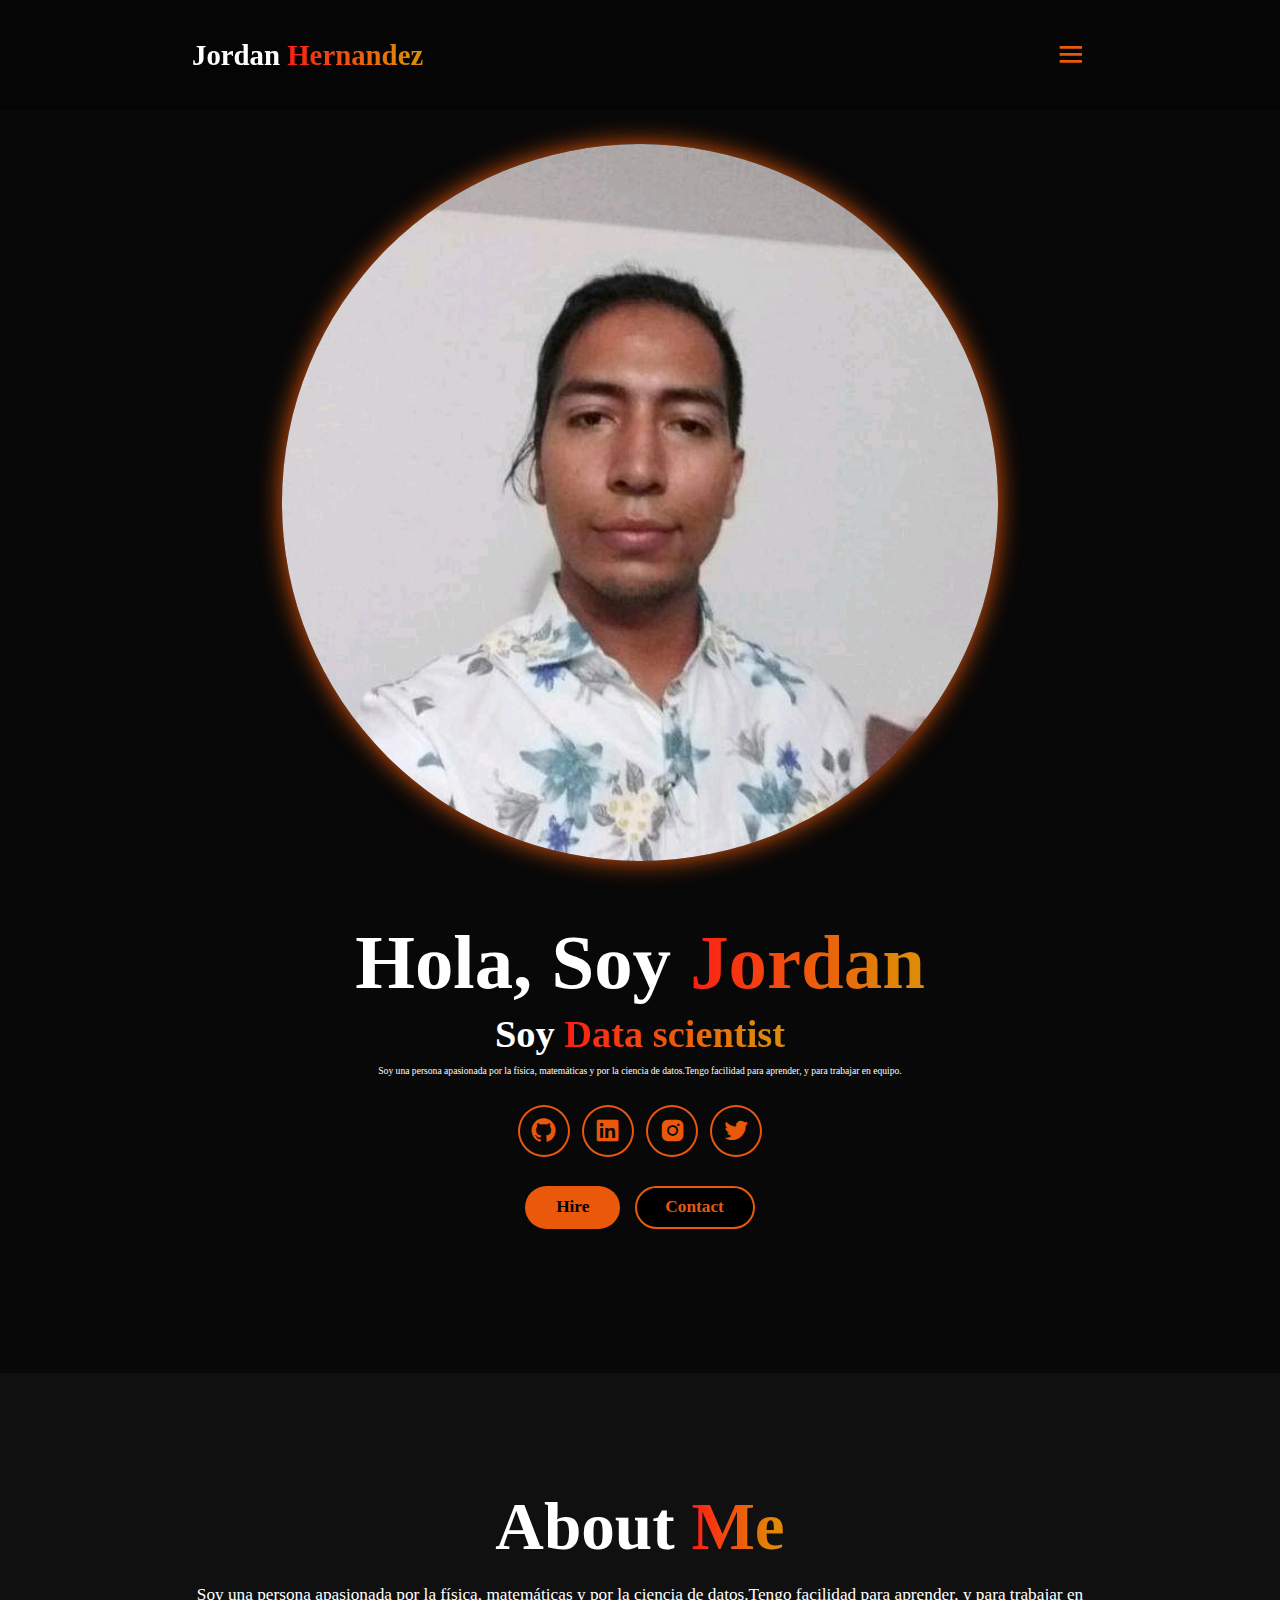
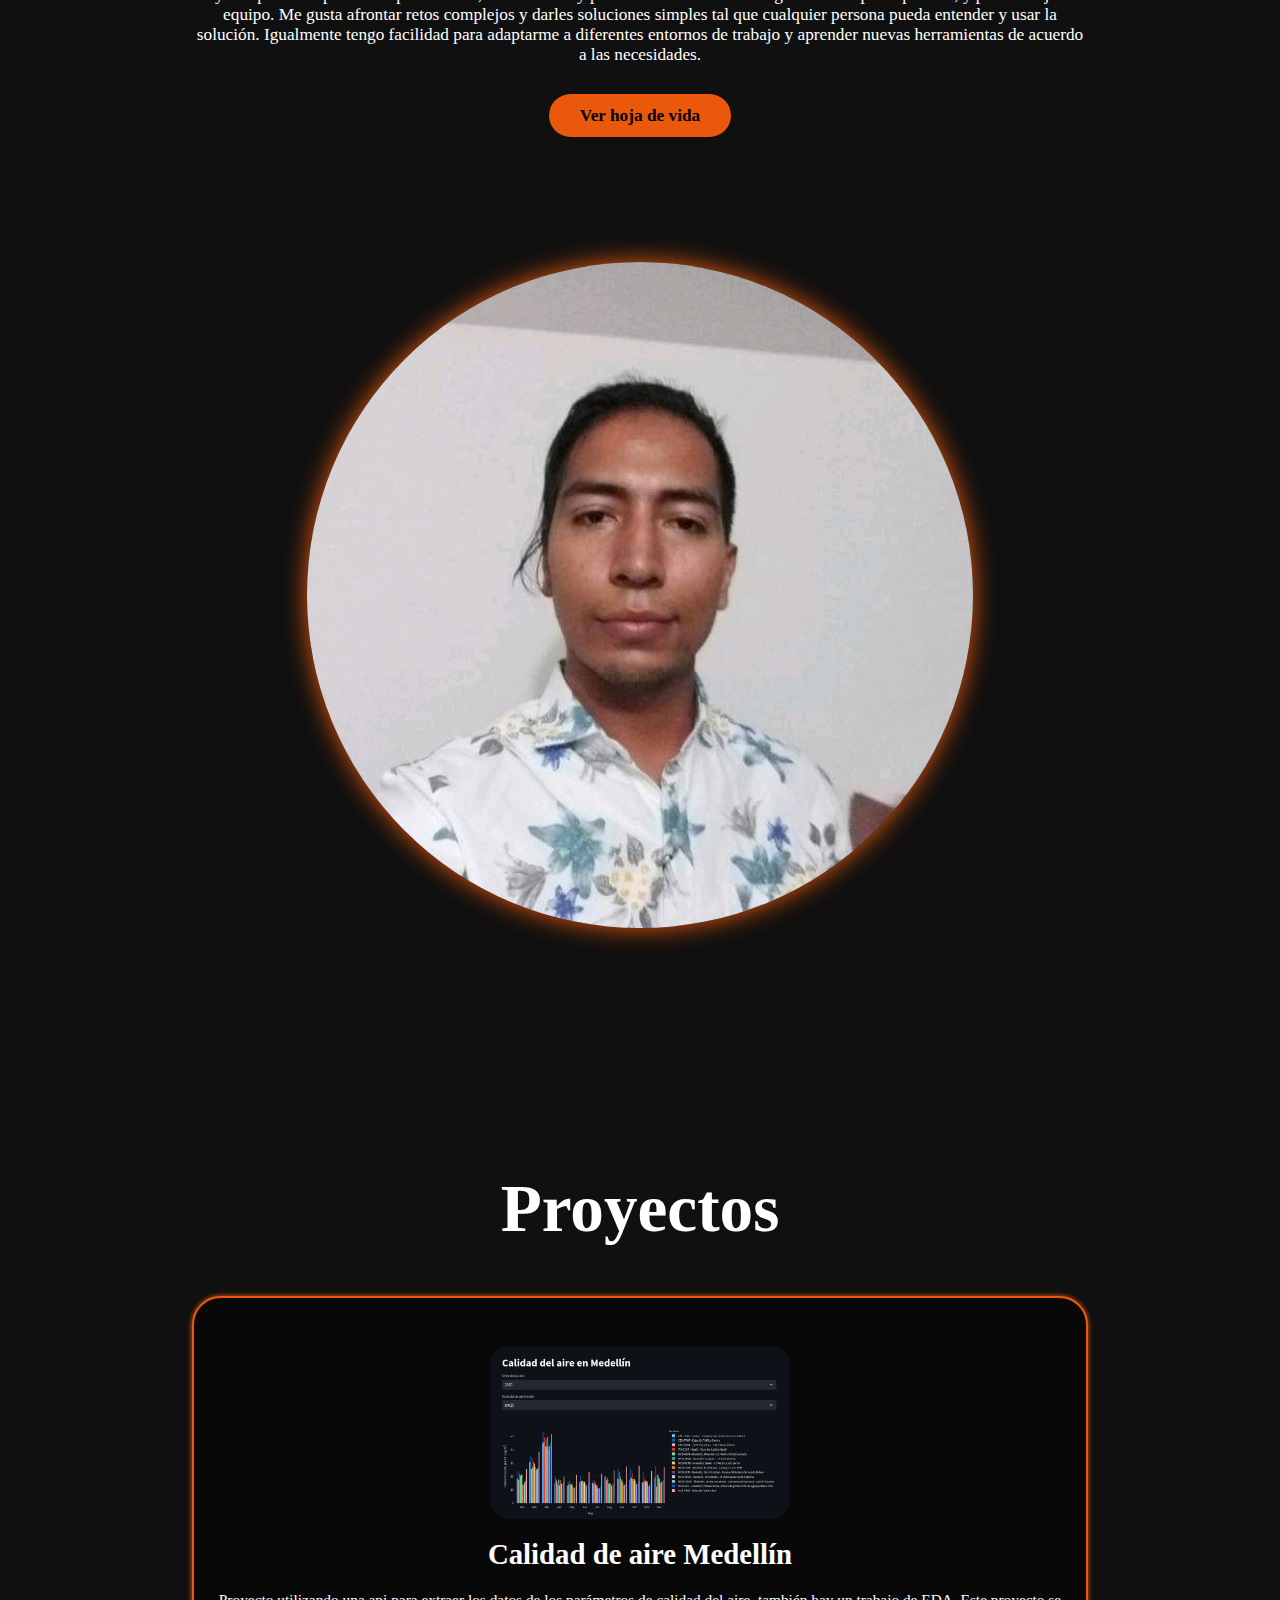
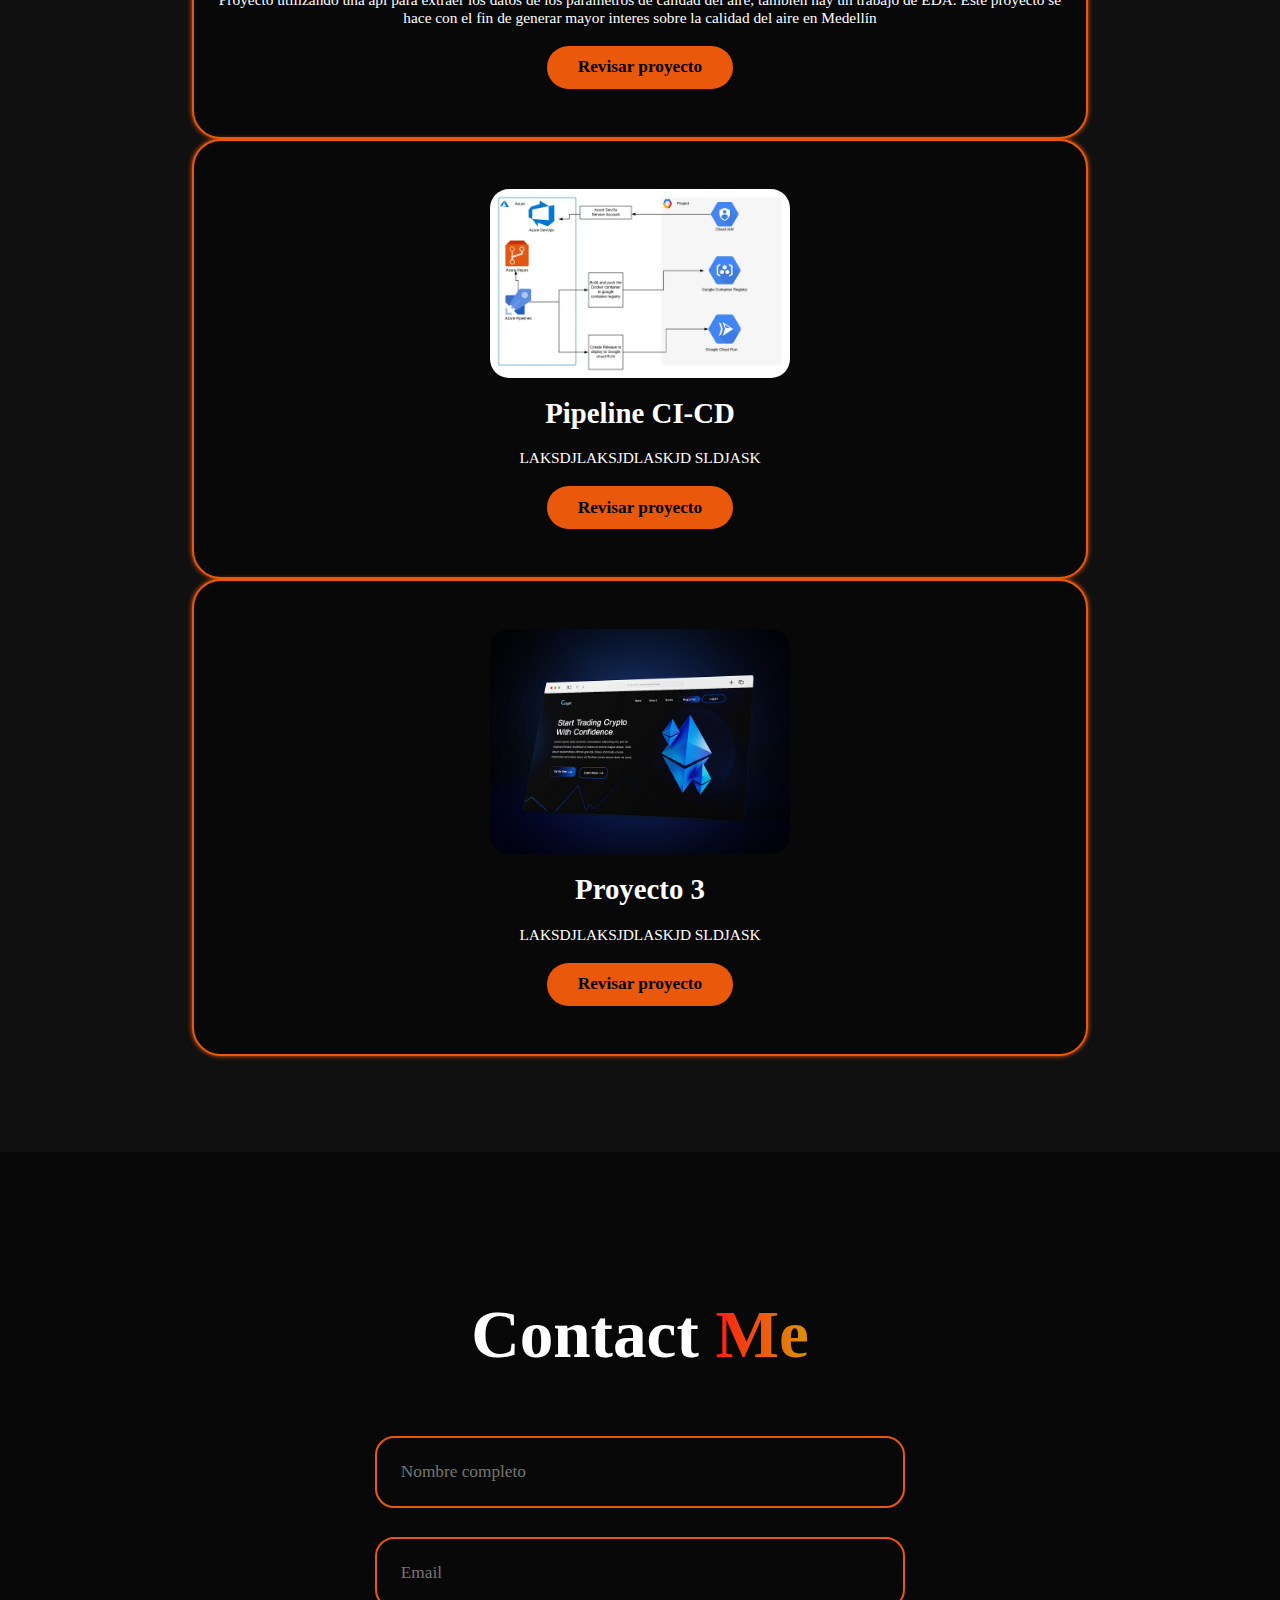
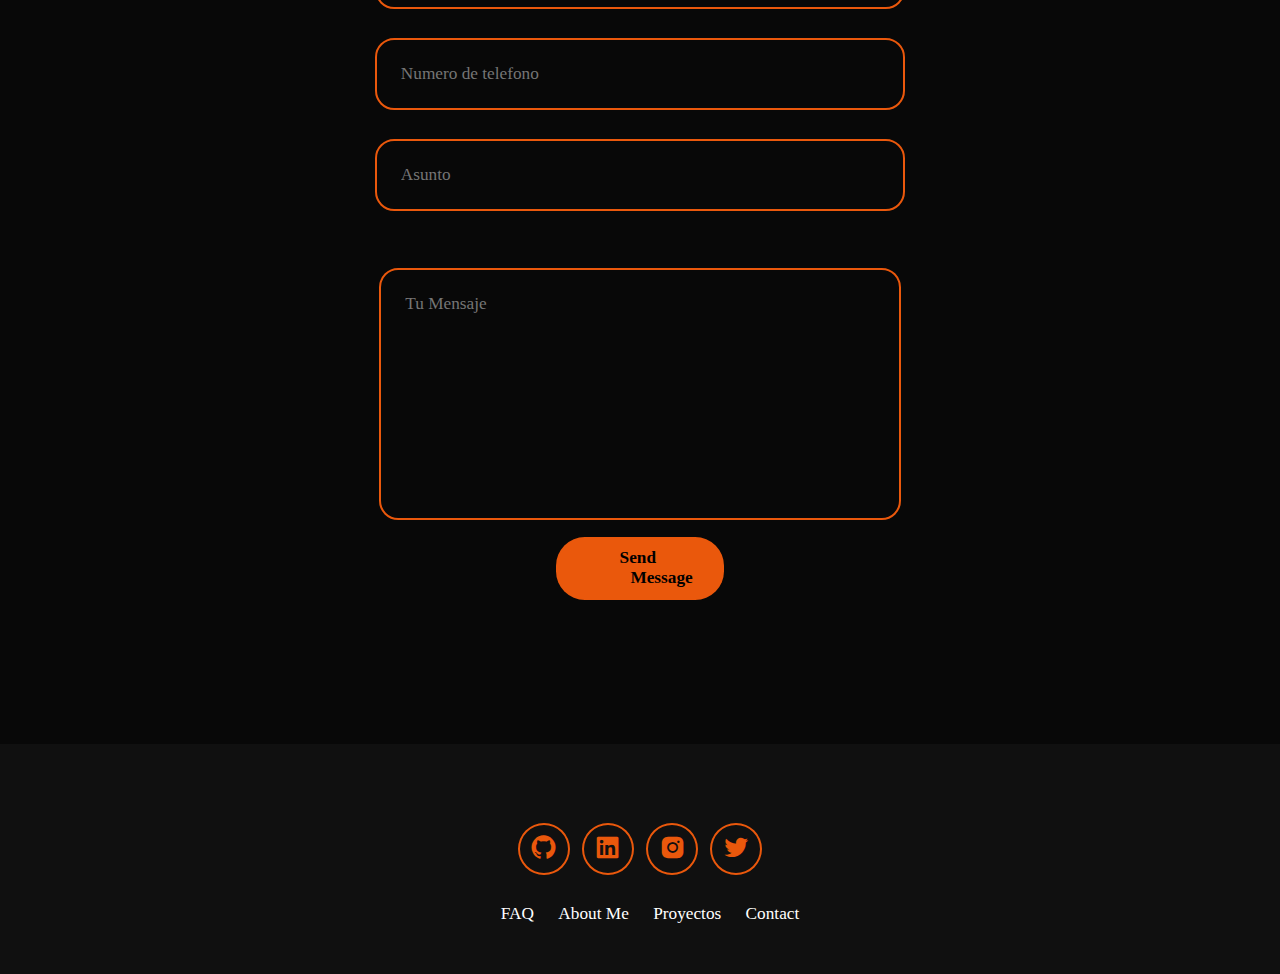
==== index.html @ a75dee87 "formulario" ====
<!DOCTYPE html>
<html lang="en">
  <head>
    <meta charset="UTF-8" />
    <meta name="viewport" content="width=device-width, initial-scale=1.0" />
    <title>Portfolio Website</title>
    <link rel="stylesheet" href="style.css" />
    <link
      href="https://unpkg.com/boxicons@2.1.4/css/boxicons.min.css"
      rel="stylesheet"
    />
  </head>
  <body>
    <header class="header">
      <a href="#home" class="logo">
        Jordan <span>Hernandez</span>
      </a>
      <i class="bx bx-menu" id="menu-icon"></i>
      <nav class="navbar">
        <a href="#home"> Home</a>
        <a href="#about">About</a>
        <a href="#projects">Projects</a>
        <a href="#contact">Contact</a>
      </nav>

      <button class="gradient-btn">Contact me</button>
    </header>

    <section class="home" id="home">
      <div class="home-content">
        <h1>Hola, Soy <span>Jordan</span></h1>
        <h3>
          Soy <span>Data scientist</span>
        </h3>
        <p>Soy una persona apasionada por la física, matemáticas y por la ciencia de datos.Tengo facilidad para aprender, y para trabajar en
          equipo.</p>
        <div class="social-icons">
          <a href="#">
            <i class="bx bxl-github"></i>
          </a>
          <a href="#">
            <i class="bx bxl-linkedin-square"></i>
          </a>
          <a href="https://www.instagram.com/jordanhernandez10/">
            <i class="bx bxl-instagram-alt"></i>
          </a>
          <a href="#">
            <i class="bx bxl-twitter"></i>
          </a>
          
        </div>
          <div class="btn-group">
            <a href="#" class="btn">Hire</a>
            <a href="#contact" 
            class="btn">Contact</a>
          </div>
      </div>
      <div class="home-img">
        <img src="yo.jpeg" alt="">
      </div>

    </section>
    <section class="about" id="about">
      <div class="about-img">
        <img src="yo.jpeg" alt="">
      </div>
      <div class="about-content">
        <h2>About <span>Me</span></h2>
        <p>Soy una persona apasionada por la física, matemáticas y por la ciencia de datos.Tengo facilidad para aprender, y para trabajar en
          equipo. Me gusta afrontar retos complejos y darles soluciones simples tal que cualquier persona pueda entender y usar la solución.
          Igualmente tengo facilidad para adaptarme a diferentes entornos de trabajo y aprender nuevas herramientas de acuerdo a las
          necesidades.</p>
        <a href="Jordan_hernandez_cv.pdf" class="btn" download="Jordan_hernandez_cv.pdf">Ver hoja de vida</a>
      </div> 
    </section>
    <section class="projects" id="projects">
      <h2 class="heading">Proyectos</h2>
      
      <div class="projects-box">
        
        <div class="project-card" >
          <img src="calidad.png" alt="">
          <h3>Calidad de aire Medellín</h3>
          <p>Proyecto utilizando una api para extraer
            los datos de los parámetros de calidad del aire, 
            también hay un trabajo de EDA. Este proyecto se hace
            con el fin de generar mayor interes sobre la calidad del aire en Medellín
          </p>
          <a href="https://calidaddelaire-medellin.streamlit.app/" class="btn">Revisar proyecto</a>
        </div>
        <div class="project-card">
          <img src="pipeline.png" alt="">
          <h3>Pipeline CI-CD</h3>
          <p>LAKSDJLAKSJDLASKJD
            SLDJASK
          </p>
          <div class="btn">Revisar proyecto</div>
        </div>
        <div class="project-card">
          <img src="project3.png" alt="">
          <h3>Proyecto 3</h3>
          <p>LAKSDJLAKSJDLASKJD
            SLDJASK
          </p>
          <div class="btn">Revisar proyecto</div>
        </div>
      </div>
    </section>
    <section class="contact" id="contact">

      <h2 class="heading">Contact <span>Me</span></h2>
      
      <form action="https://formsubmit.co/95de56cabb40d61e03385cba685ee2d0" method="POST">
        <div class="input-group">
          <div class="input-box">
            <input type="text" 
            placeholder="Nombre completo">
            <input type="email" 
            placeholder="Email">
          </div>
          <div class="input-box">
            <input type="number" 
            placeholder="Numero de telefono">
            <input type="text" 
            placeholder="Asunto">
          </div>

        </div>

        <div class="input-group2">
          <textarea name="" id="" 
          placeholder="Tu Mensaje" cols="30"
          rows=" 10"></textarea>
          <input type="submit" value="Send 
          Message" class="btn">
        </div>


      </form>
        
    </section>

    <footer class="footer">
      <div class="social-icons">
        <a href="#">
          <i class="bx bxl-github"></i>
        </a>
        <a href="#">
          <i class="bx bxl-linkedin-square"></i>
        </a>
        <a href="https://www.instagram.com/jordanhernandez10/">
          <i class="bx bxl-instagram-alt"></i>
        </a>
        <a href="#">
          <i class="bx bxl-twitter"></i>
        </a>
        
      </div>

      <ul class="list">
        <li>
          <a href="#">FAQ</a>
        </li>
        <li>
          <a href="#about">About Me</a>
        </li>
        <li>
          <a href="#projects">Proyectos</a>
        </li>
        <li>
          <a href="#contact">Contact</a>
        </li>
      </ul>
      

      
    </footer>



    <script src="script.js"></script>
  </body>
</html>
---- style.css ----
* {
  margin: 0;
  padding: 0;
  box-sizing: border-box;
  text-decoration: none;
  scroll-behavior: smooth;
  font-family: "Poppins";
}
:root {
  --bg-color: #080808;
  --second-bg-color: #101010;
  --text-color: white;
  --main-color: #ea580c;
}
html {
  font-size: 60%;
  overflow-x: hidden;
}
body{
  background: var(--bg-color);
  color: var(--text-color);

}
.header{
  position: fixed;
  width: 100%;
  top: 0;
  left: 0;
  padding: 4rem 15%;
  background: rgba(0, 0, 0, 0.3);
  backdrop-filter: blur(10px) ;
  display: flex;
  justify-content: space-between;
  align-items: center;
  z-index: 1000;

}
#menu-icon{
  font-size: 3.5rem;
  color: var(--main-color);
  display: none;
}


.logo{
  font-size: 3rem;
  color: var(--text-color);
  font-weight: 800;
  cursor: pointer;
  transition: 0.3s ease-in-out;

}

.logo:hover{
  transform: scale(1.1);
}
span{
  background: linear-gradient(
    270deg,
    #DF8908 10%,
    #ff1d15 100%

  );
  background-clip: text;
  color: transparent;
} 
.navbar a{
  font-size: 1.8rem;
  color: var(--text-color);
  margin-left: 4rem;
  font-weight: 500;
  transition: 0.3s ease-in-out;
  border-bottom: 3px solid transparent;
}
.navbar a:hover{
  color: var(--main-color);
  border-bottom: 3px solid var(--main-color);
}
.gradient-btn{
  font-size: 1.8rem;
  padding: 1rem 2rem;
  border-radius: 3rem;
  background: linear-gradient(
    270deg,
    #DF8908 10%,
    #ff1d15 100%

  );
  letter-spacing: 1px;
  cursor: pointer;
  transition: 0.3s ease-in-out;
  color: white;
  border: none;
  text-wrap: nowrap;
}
.gradient-btn:hover{
  transform: scale(1.05);

}
section{
  min-height: 100vh;
  padding: 10rem 15%;

}
.home{
  display: flex;
  align-items: center;
  justify-content: center;
  gap: 15rem;
}
.home-content{
  display: flex;
  flex-direction: column;
  align-items: flex-end;
  text-align: right;
}
.home-content h1{
  font-size: 8rem;
  font-weight: 700;
  margin-top: 1.5rem;
  line-height: 1;
}
.home-content h3{
  margin: 1rem 0;
  font-size: 4rem;
}
.homre-content p{
  font-size: 1.5rem;
  font-weight: 500;
  line-height: 1.8;
}
.home-img img{
  width: 32vw;
  border-radius: 50%;
  box-shadow: 0 0 25px var(--main-color);
  transition: 0.4s ease-in-out;

}
.home-img img:hoven{
  box-shadow: 0 0 25px var(--main-color),
              0 0 50px var(--main-color),
              0 0 100px var(--main-color);

}
.social-icons a{
  display:inline-flex;
  justify-content: center;
  align-items:  center;
  font-size: 3rem;
  padding: 1rem;
  background: transparent;
  border: 2px solid var(--main-color);
  border-radius: 50%;
  color: var(--main-color);
  margin: 3rem 0.5rem;
  transition: 0.3s ease-in-out;

}
.social-icons a:hover{
  color: var(--text-color);
  background-color: var(--main-color);
  transform: scale(1.2)translateY(-5px);
  box-shadow: 0 0 25px var(--main-color) ;
}
.btn-group{
  display: flex;
  gap: 1.5rem
}
.btn{
  display: inline-block;
  padding: 1rem 3rem;
  background-color: var(--main-color);
  box-shadow: 0 0 25 var(--main-color);
  border-radius: 3rem;
  font-size: 1.8rem;
  color: black;
  border: 2px solid transparent;
  font-weight: 600;
  transition: 0.3s ease-in-out;
}  
.btn:hover{
  transform: scale(1.05);
  box-shadow:0 0 25px var(--main-color),
             0 0 50px var(--main-color);
}
.btn-group a:nth-of-type(2){
  background-color: black;
  color: var(--main-color);
  border: 2px solid var(--main-color);
  box-shadow:  0 0 25px transparent;
}

.btn-group a:nth-of-type(2):hover{
  box-shadow:  0 0 25px var(--main-color);
  background-color: var(--main-color);
  color: black; 
}

.about{
  display: flex;
  justify-content:  center;
  align-items: center;
  gap: 10rem;
  background: var(--second-bg-color);
}
.about-img img{
  width: 32vw;
  border-radius: 50%;
  box-shadow: 0 0 25px var(--main-color);
  transition: 0.4s ease-in-out ;
}
.about-img img:hover{
  box-shadow: 0 0 25px var(--main-color),
              0 0 50px var(--main-color),
              0 0 100px var(--main-color);
  
}
.about-content h2{
  font-size: 7rem;
  text-align: left;
}
.about-content p{
  font-size: 1.8rem;
}
.about-content .btn{
  margin: 3rem 0;
}
::-webkit-scrollbar{
  width: 20px;
}
::-webkit-scrollbar-thumb{
  background-color: var(--main-color);
}
::-webkit-scrollbar-track{
  background-color: var(--bg-color) ;
}

.heading{
  text-align: center;
  font-size: 7rem;
  margin: 5rem 0;
}

.projects{
  background-color: var(--second-bg-color);
}
.projects.box{
  display: grid;
  grid-template-columns: repeat(auto-fit, minmax
  (350px,1fr));
  place-items: center;
  gap:3rem;
  row-gap: 5rem;
}
.project-card{
  display: flex;
  flex-direction: column;
  align-items: center;
  justify-content: center;
  text-align: center;
  background-color: var(--bg-color);
  border: 2px solid var(--main-color);
  border-radius: 3rem;
  gap:2rem;
  padding: 5rem 2rem;
  overflow: hidden;
  cursor: pointer;
  box-shadow: 0 0 5px var(--main-color);
  transition: 0,3s ease;
}
.project-card:hover{
  box-shadow: 0 0 25px var(--main-color),
              0 0 50px var(--main-color);
  transform:  scale(1.02);
}
.project-card img{
  max-width: 300px;
  border-radius: 2em;
  object-fit: cover;
}
.project-card h3{
  font-size: 3rem;
}
.project-card p{
  font-size: 1.6rem;
}
.contact{
  background-color: var(--bg-color);
}
.contact h2{
  margin-bottom: 3rem;
  color: var(--text-color);

}
.contact form{
  display: flex;
  align-items: center;
  justify-content: center;
  gap:3rem;
  margin: 5rem 0;
  text-align: center;
}
.contact form .input-box input,
.contact form textarea{
  width: 100%;
  padding: 2.5rem;
  font-size: 1.8rem;
  color: var(--text-color);
  background-color: var(--bg-color);
  border-radius: 2rem;
  border: 2px solid var(--main-color);
  margin: 1.5rem 0;
  resize: none;
}
.footer{
  background-color: var(--second-bg-color);
  padding: 50px 0 ;
}
.footer .social-icons{
  text-align: center;
  
}
.footer ul{
  text-align: center;
  font-size:1.8rem; 
}
.footer ul li{
  display: inline-block;
  margin-left: 20px;
}
.footer ul li a{
  color: white;
  border-bottom: 3px solid transparent;
  transition: 0.3s ease-in-out;

}
.footer ul li a:hover{
  border-bottom: 3px solid var(--main-color);
}
@media(max-width:1285px){
  #menu-icon{
    display: block;
  }
  .navbar{
    position: absolute;
    top:100%;
    right: 0;
    width: 50%;
    padding: 1rem 3rem;
    background: rgba(0, 0, 0, 0.8);
    border-left: 2px solid var(--main-color);
    border-bottom: 2px solid var(--main-color);
    display: none;
  }
  .navbar a{
    display: block;
    font-size: 2rem;
    margin: 3rem 0;
    color: var(--text-color);
 }
 .navbar.active{
  display: block;
 }
 .gradient-btn{
  display: none;
 }
 .home{
  flex-direction: column-reverse;
  margin: 5rem 0 ;
  gap: 5rem;
 }
 .home-content{
  align-items: center;
  text-align: center;
 }
 .home-img img{
  width: 56vw;
  
 }
 .about{
  flex-direction: column-reverse;
  text-align: center;
 }
 .about h2{
  text-align: center;
  margin: 2rem 0;
}
 .about img{
  width: 52vw;
 }
 .contact form{
  flex-direction: column;
 }
}
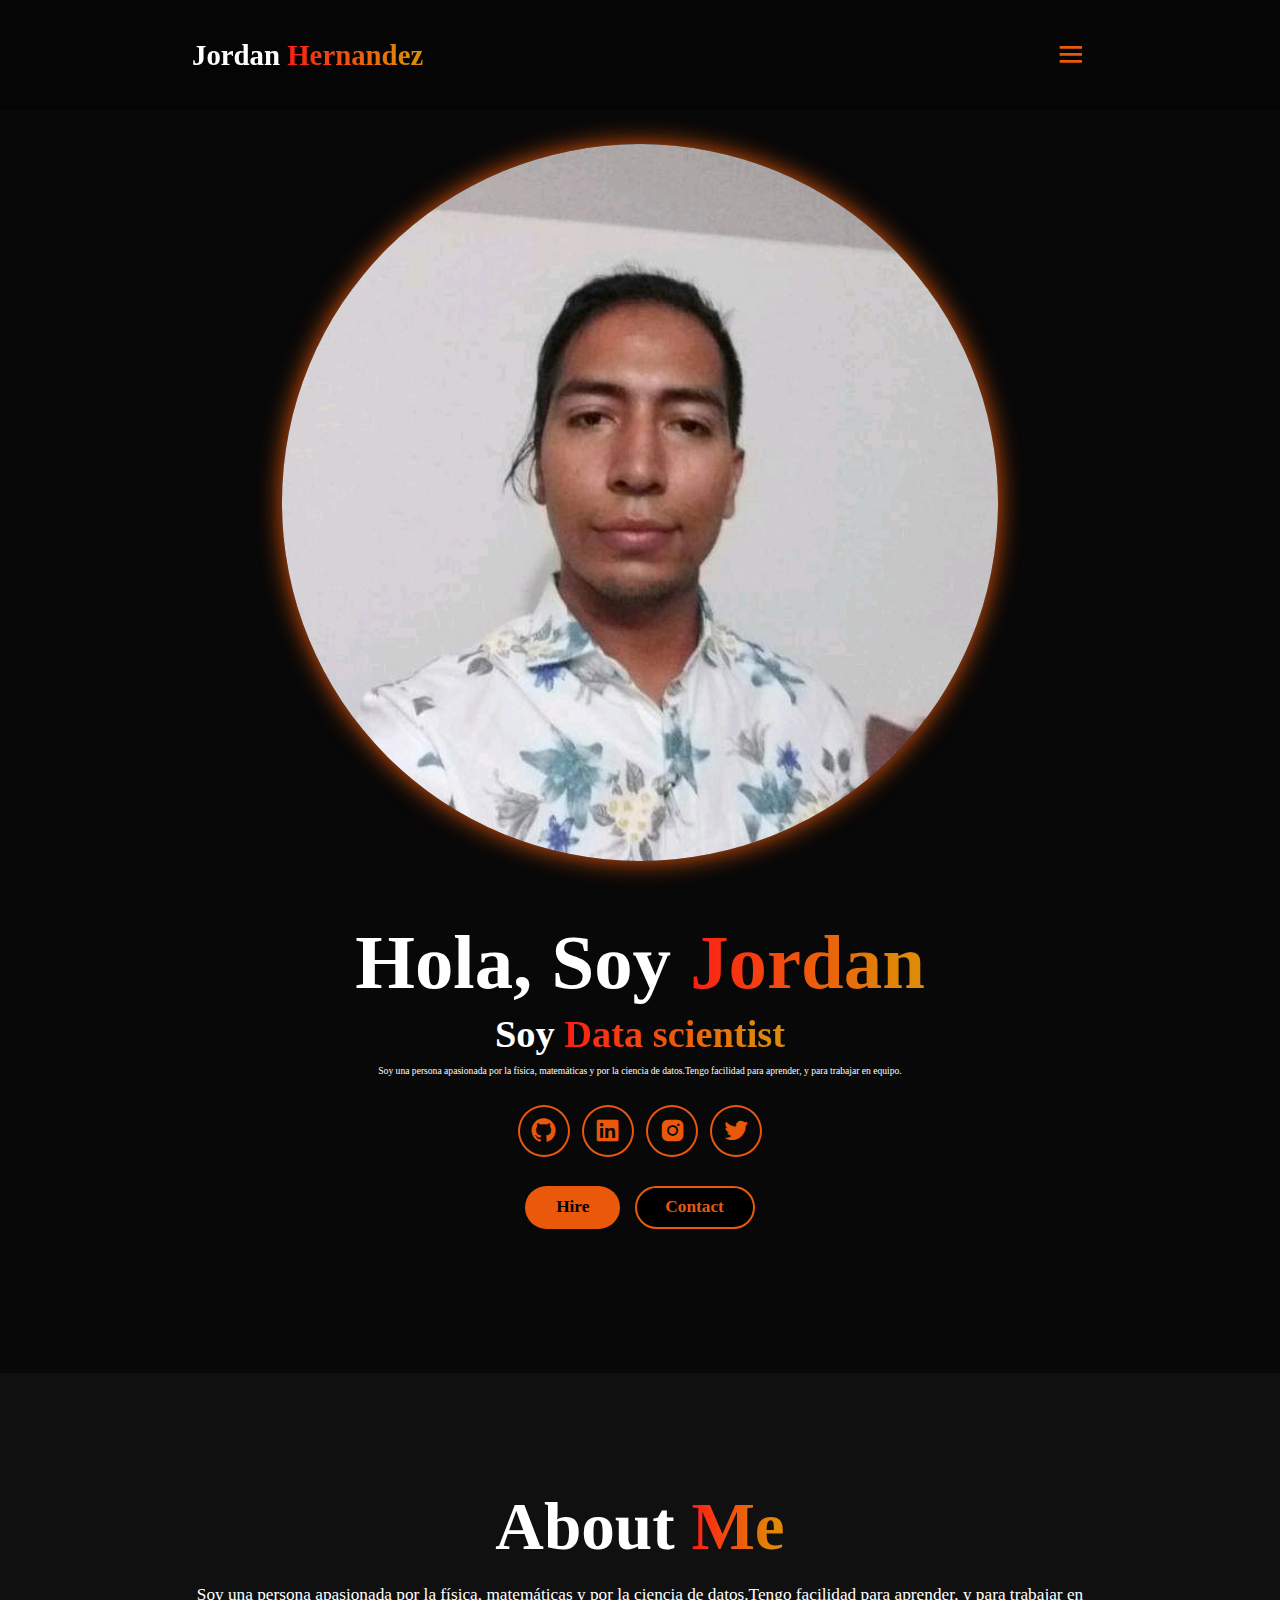
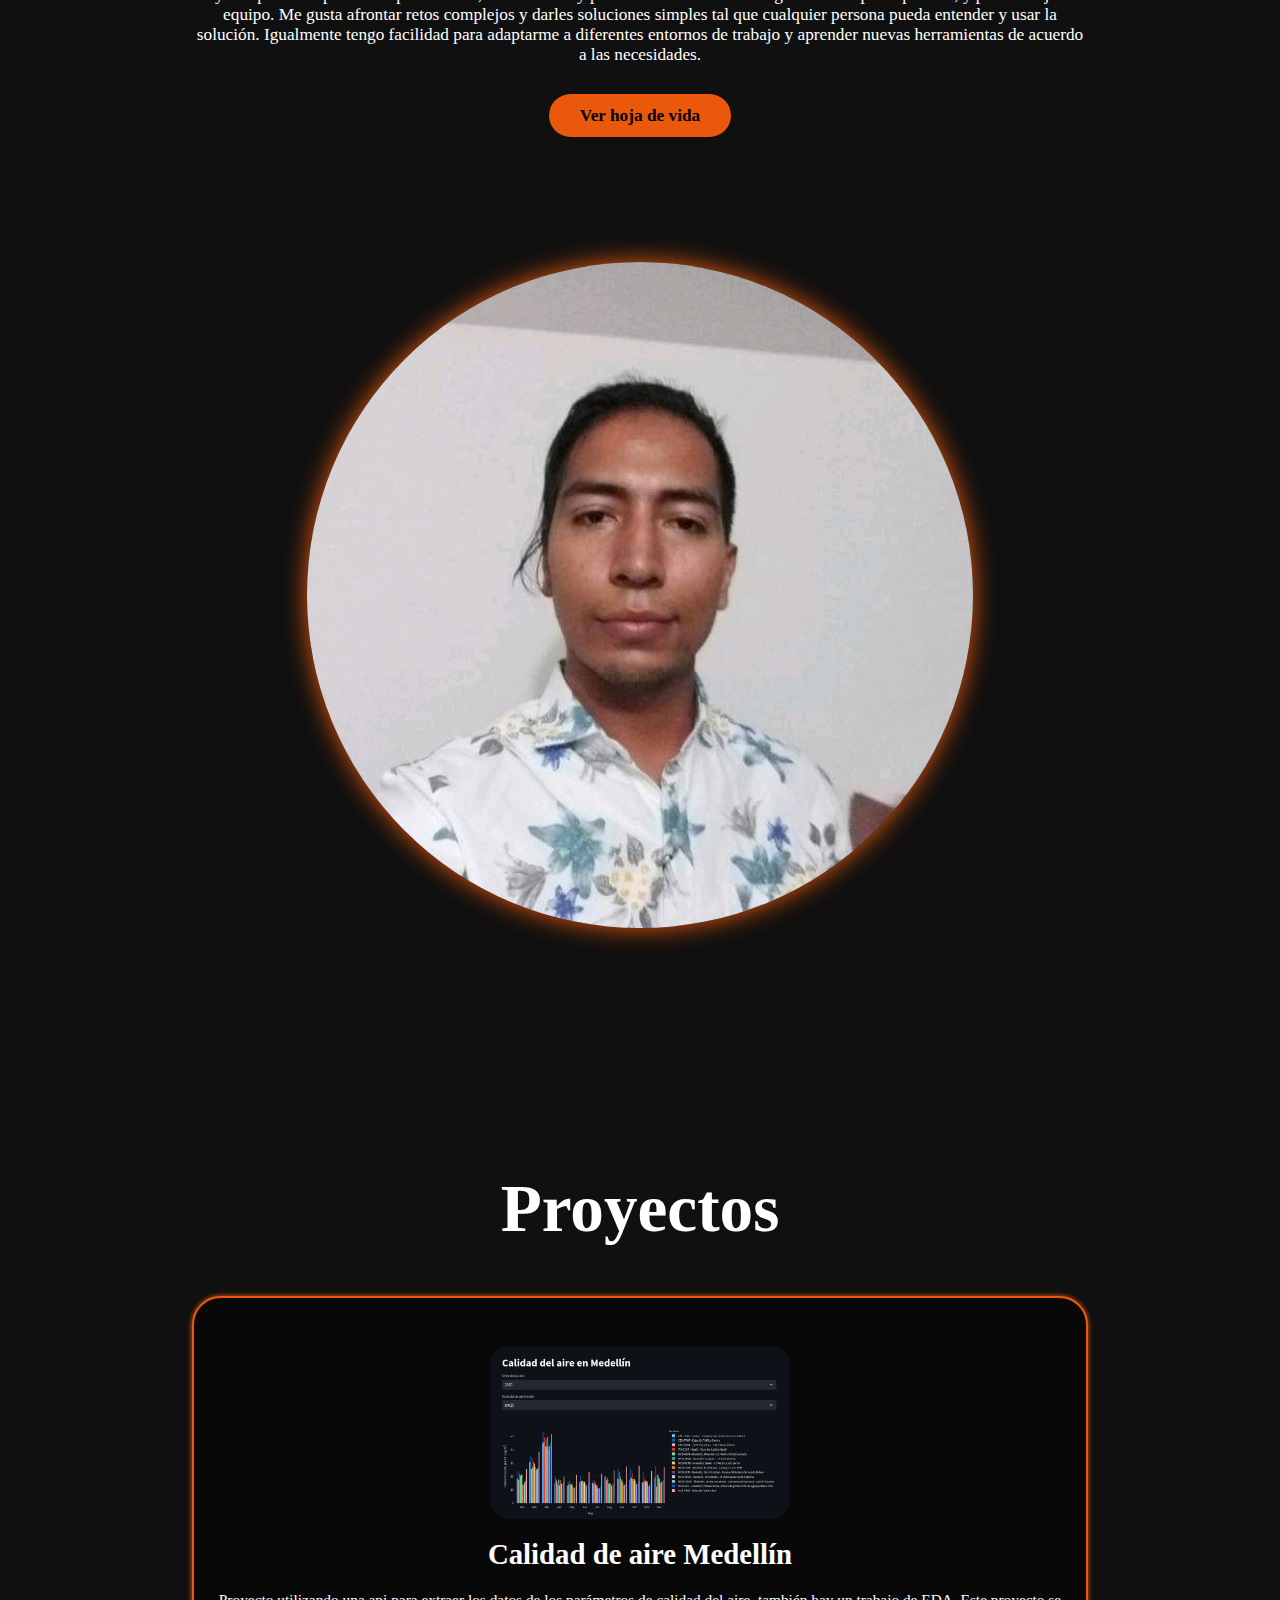
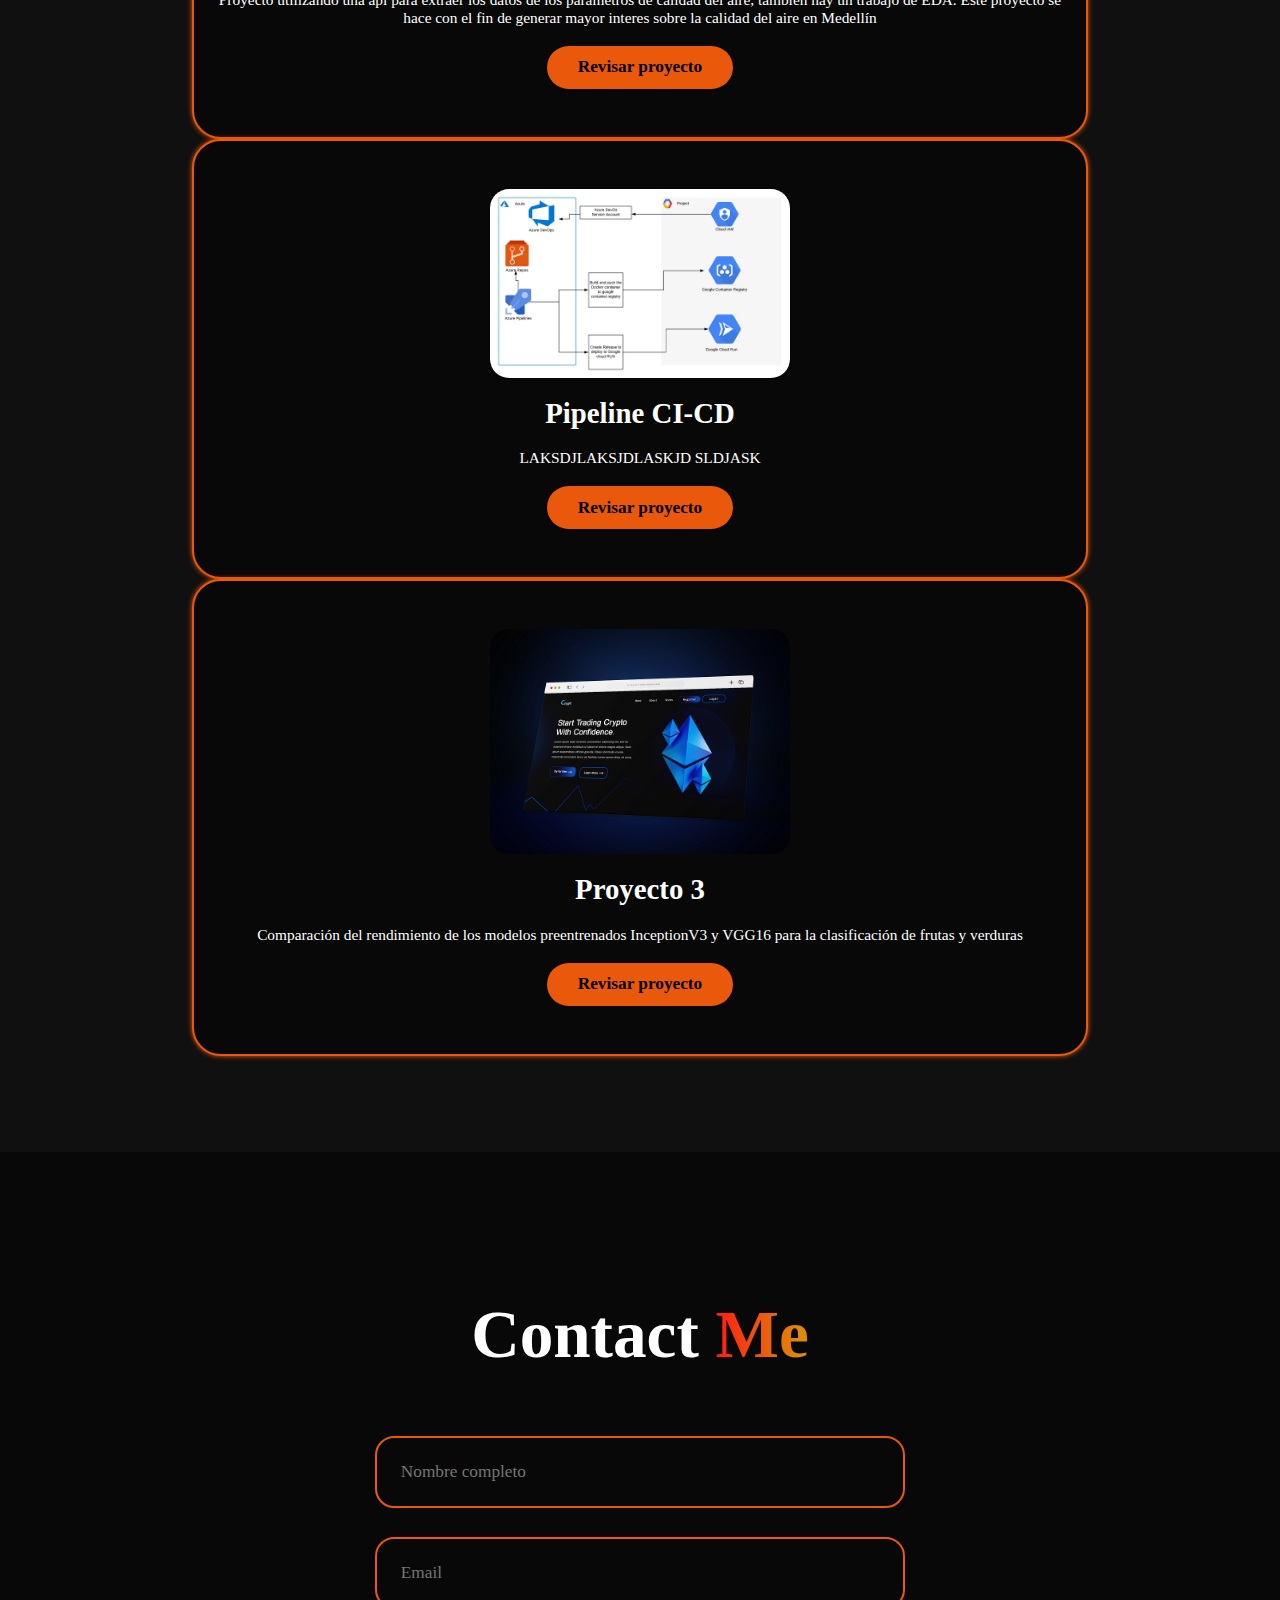
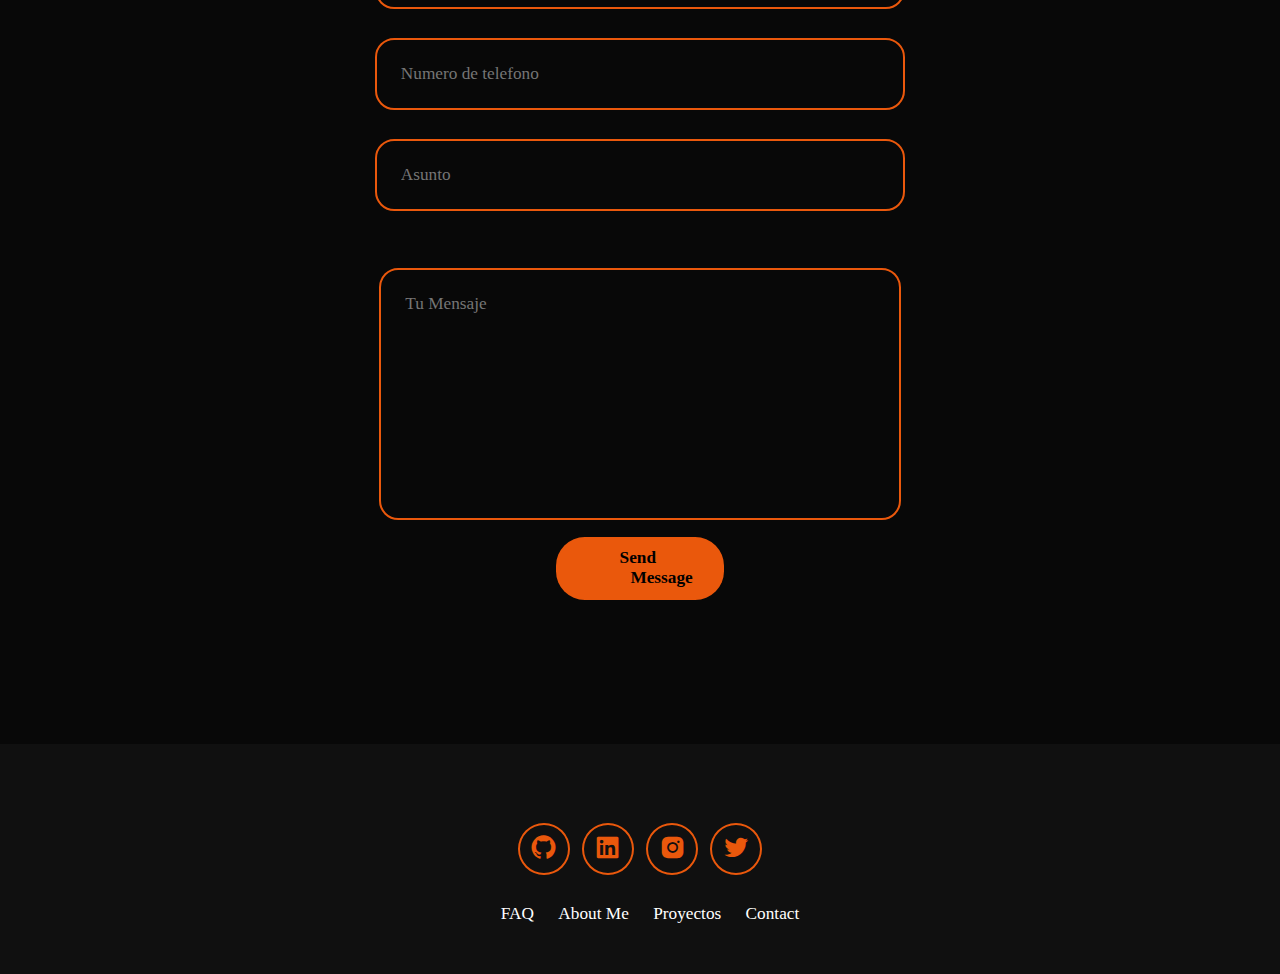
==== commit 19910c3d: "cambios contact me" ====
--- a/index.html
+++ b/index.html
@@ -99,8 +99,9 @@
         <div class="project-card">
           <img src="project3.png" alt="">
           <h3>Proyecto 3</h3>
-          <p>LAKSDJLAKSJDLASKJD
-            SLDJASK
+          <p>Comparación del rendimiento de los modelos
+            preentrenados InceptionV3 y VGG16 para la
+            clasificación de frutas y verduras
           </p>
           <div class="btn">Revisar proyecto</div>
         </div>
@@ -110,7 +111,7 @@
 
       <h2 class="heading">Contact <span>Me</span></h2>
       
-      <form action="https://formsubmit.co/95de56cabb40d61e03385cba685ee2d0" method="POST">
+      <form action="#" > <!--action="https://formsubmit.co/95de56cabb40d61e03385cba685ee2d0" method="POST" -->
         <div class="input-group">
           <div class="input-box">
             <input type="text" 
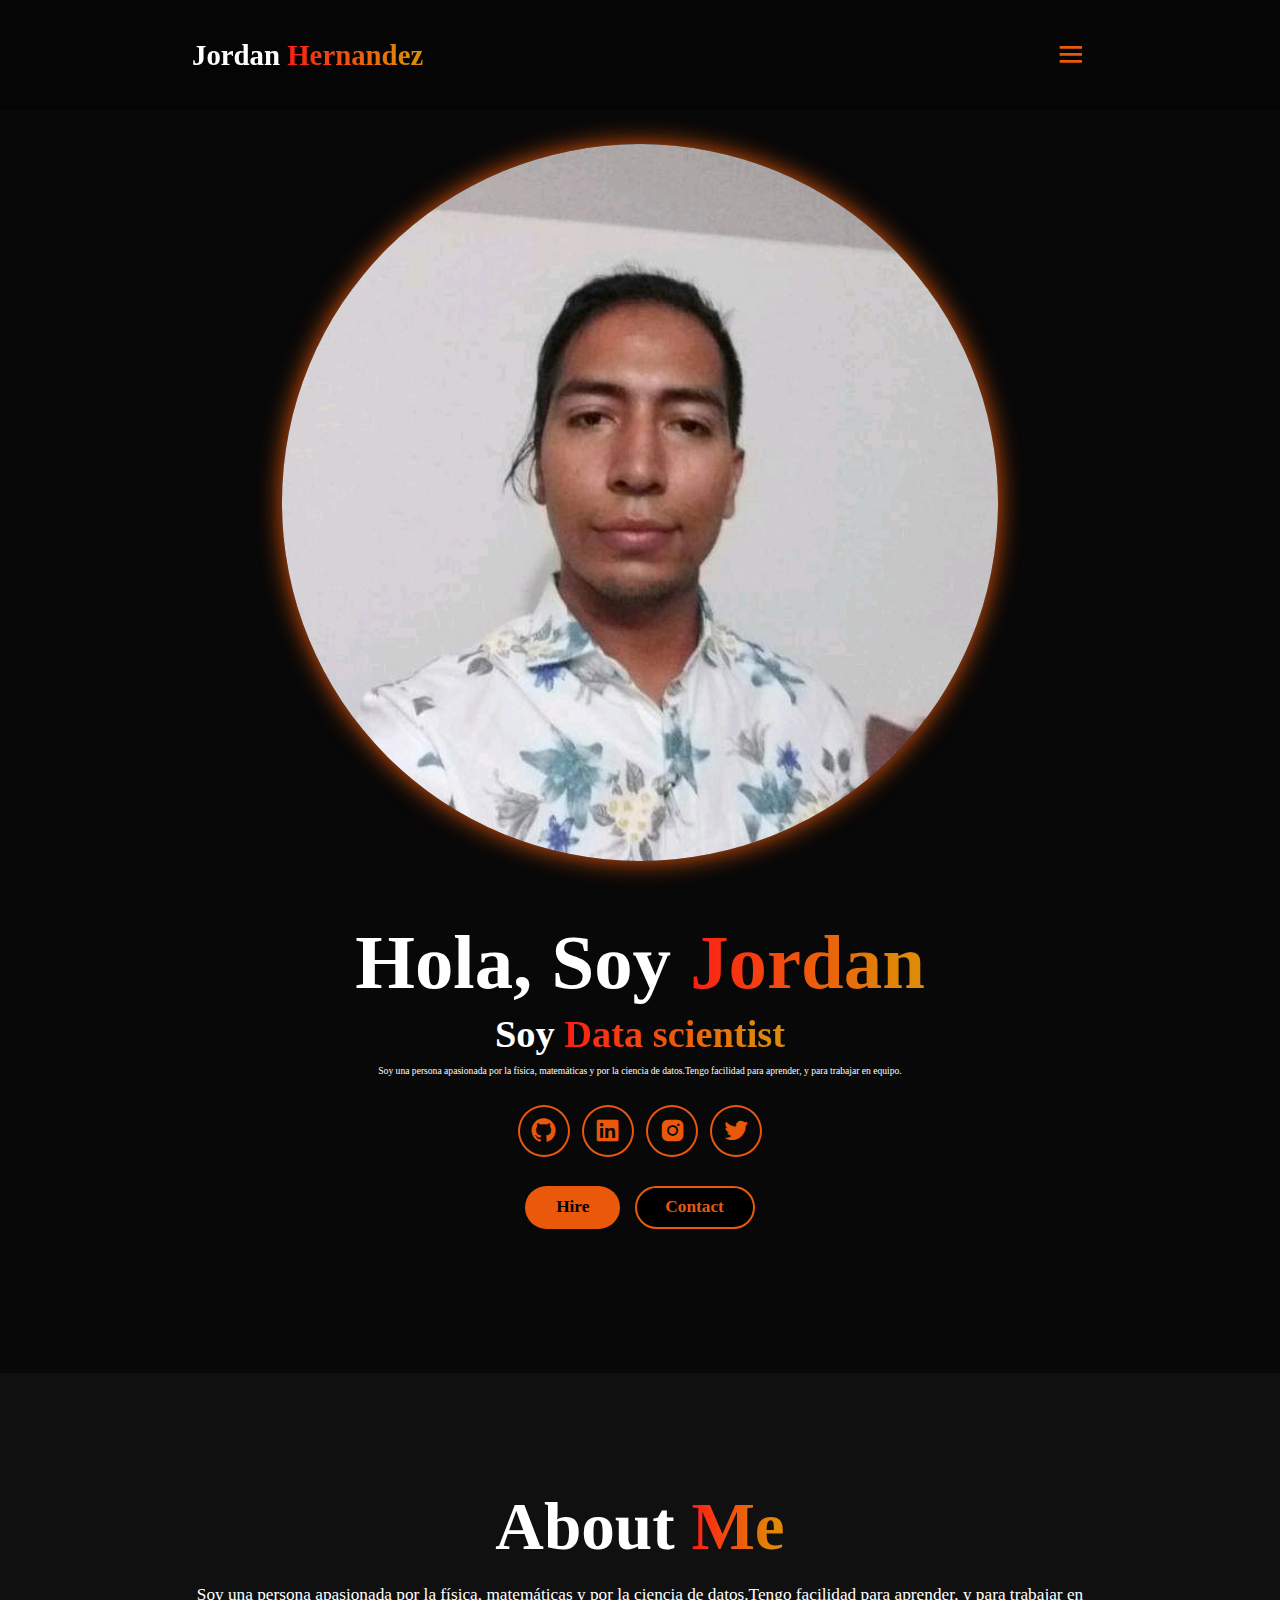
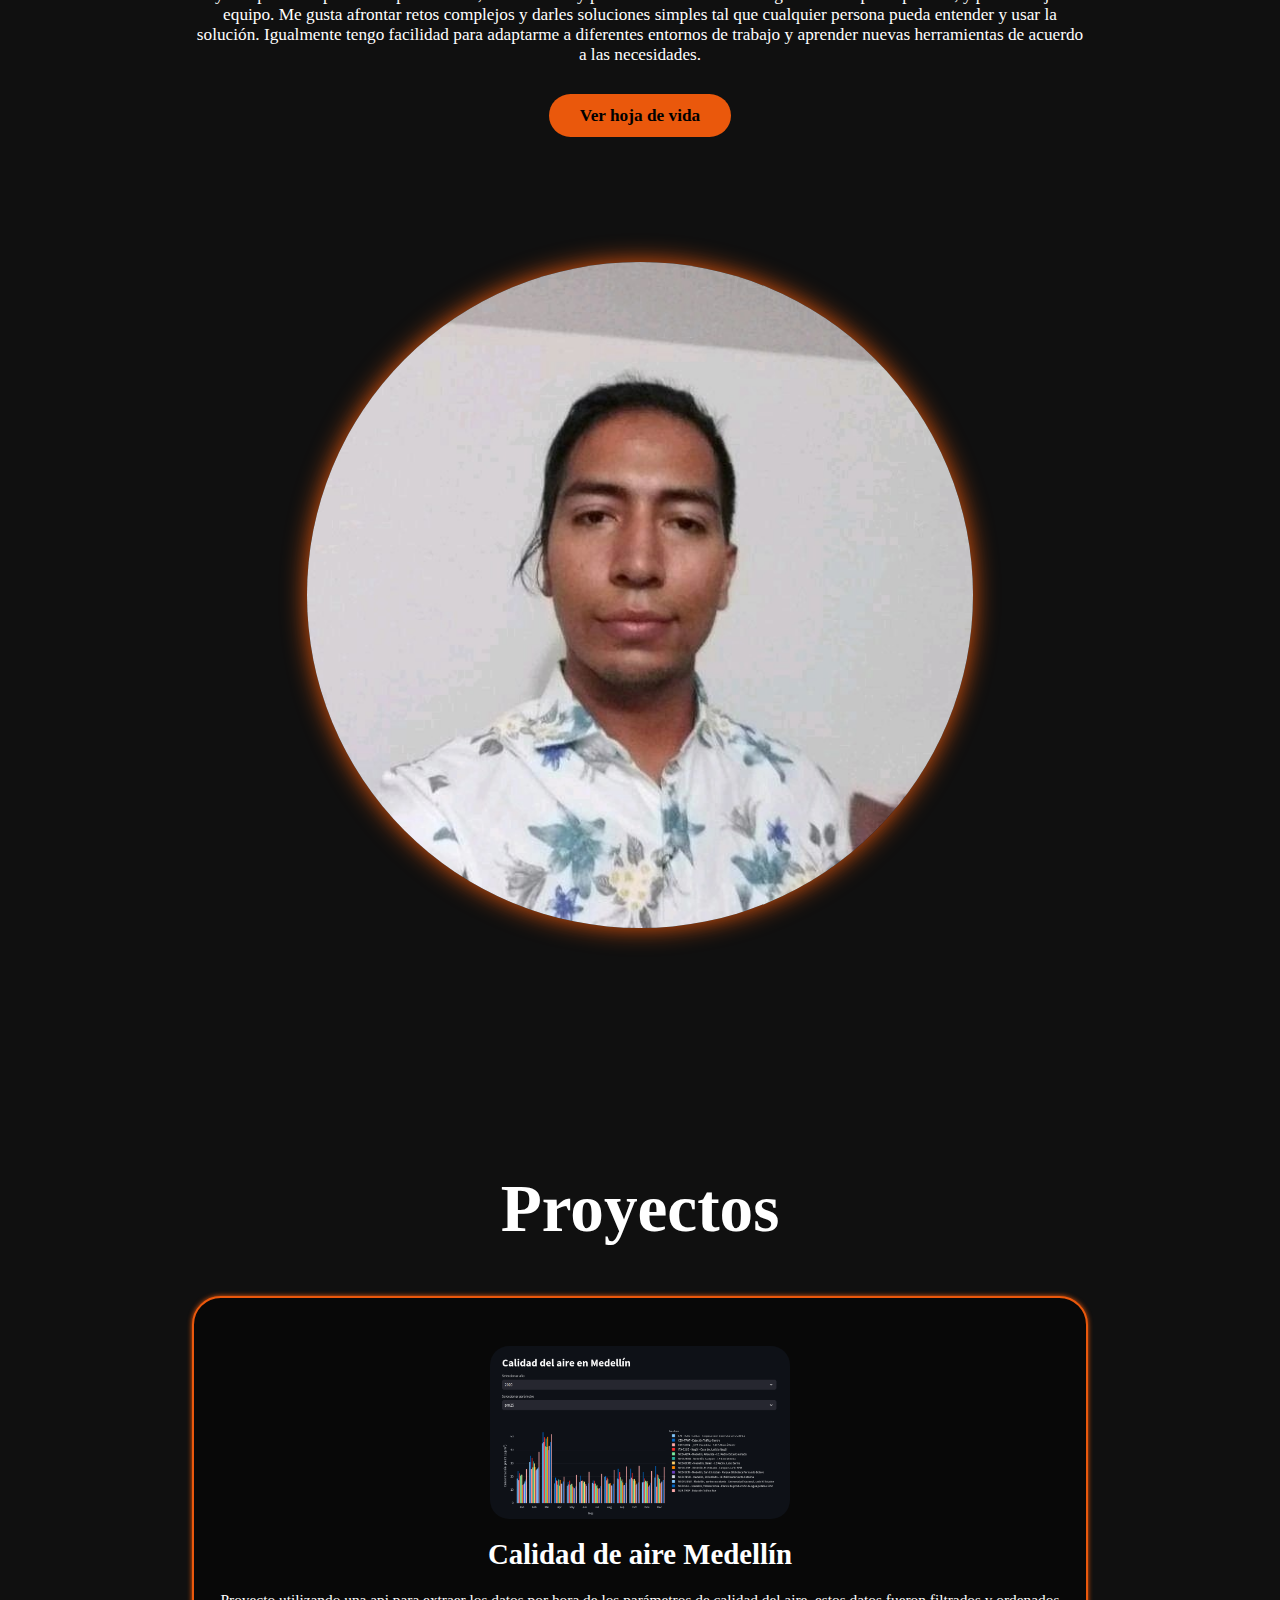
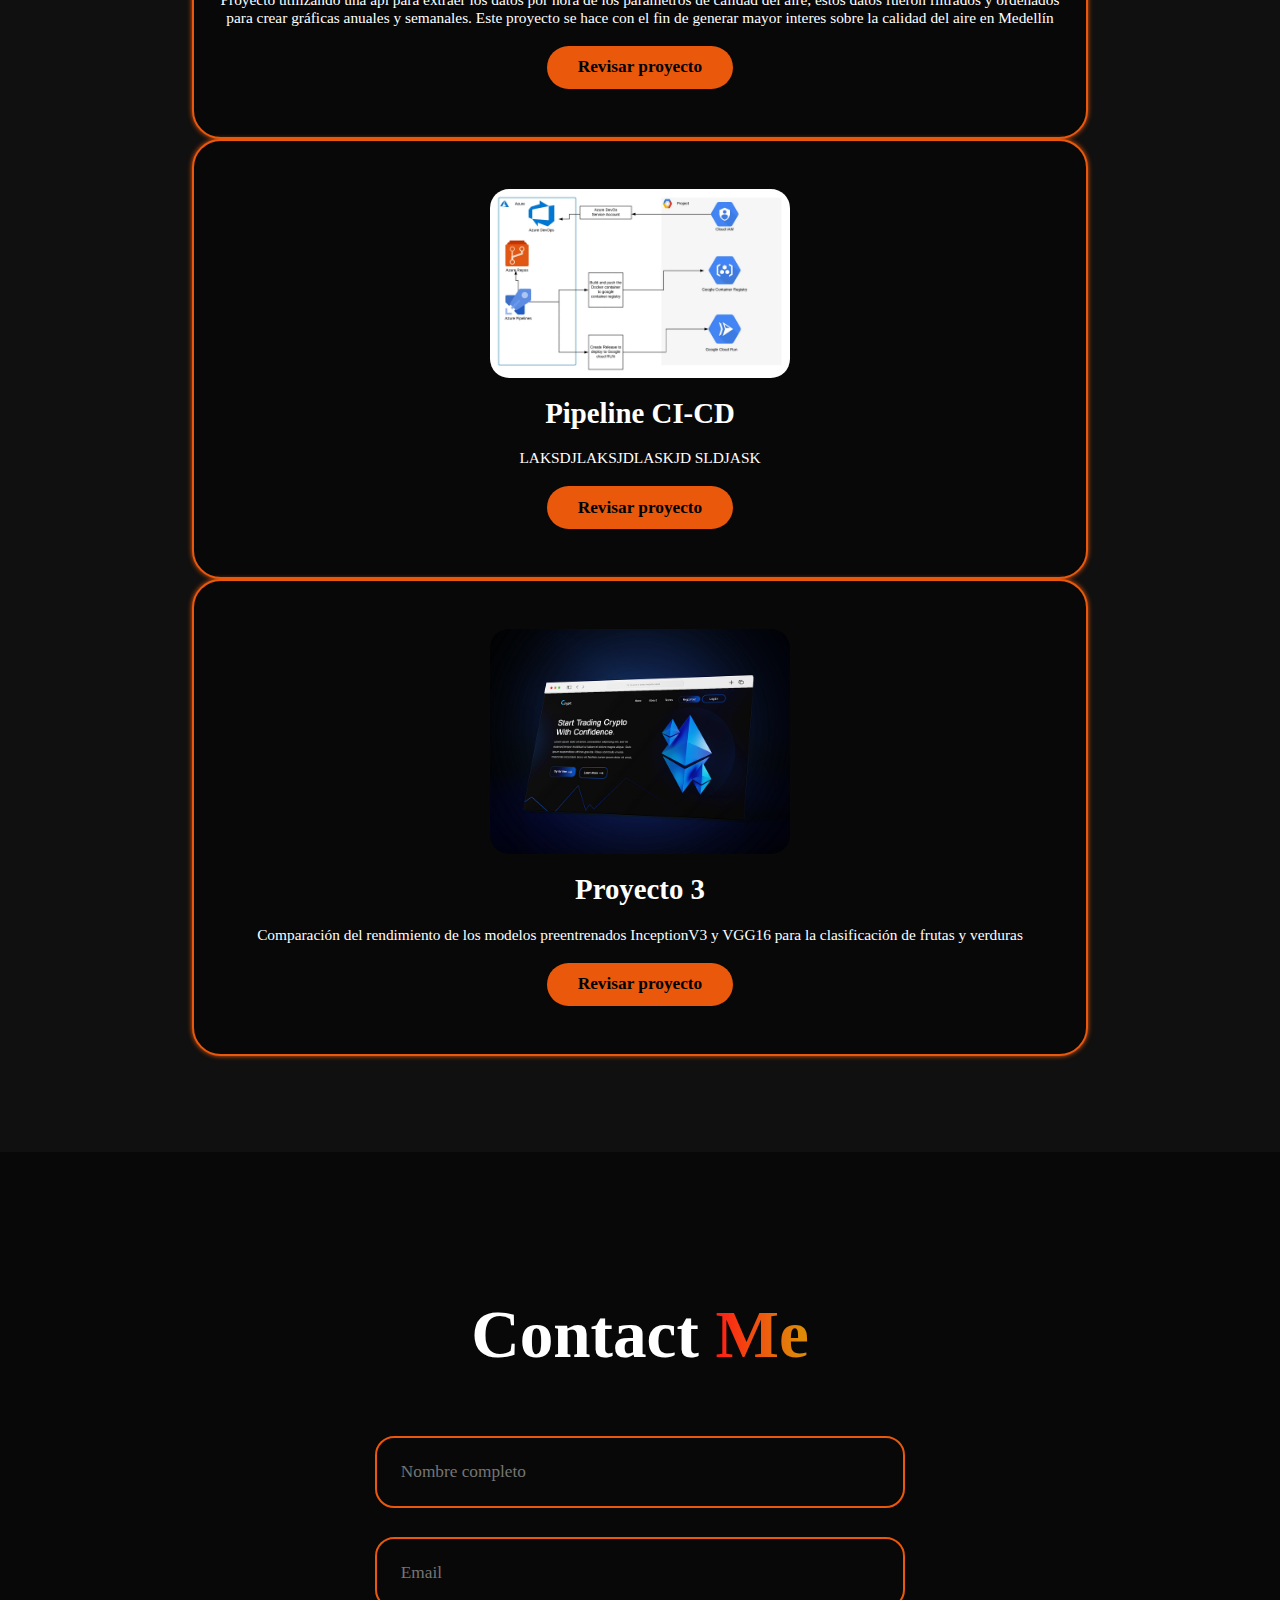
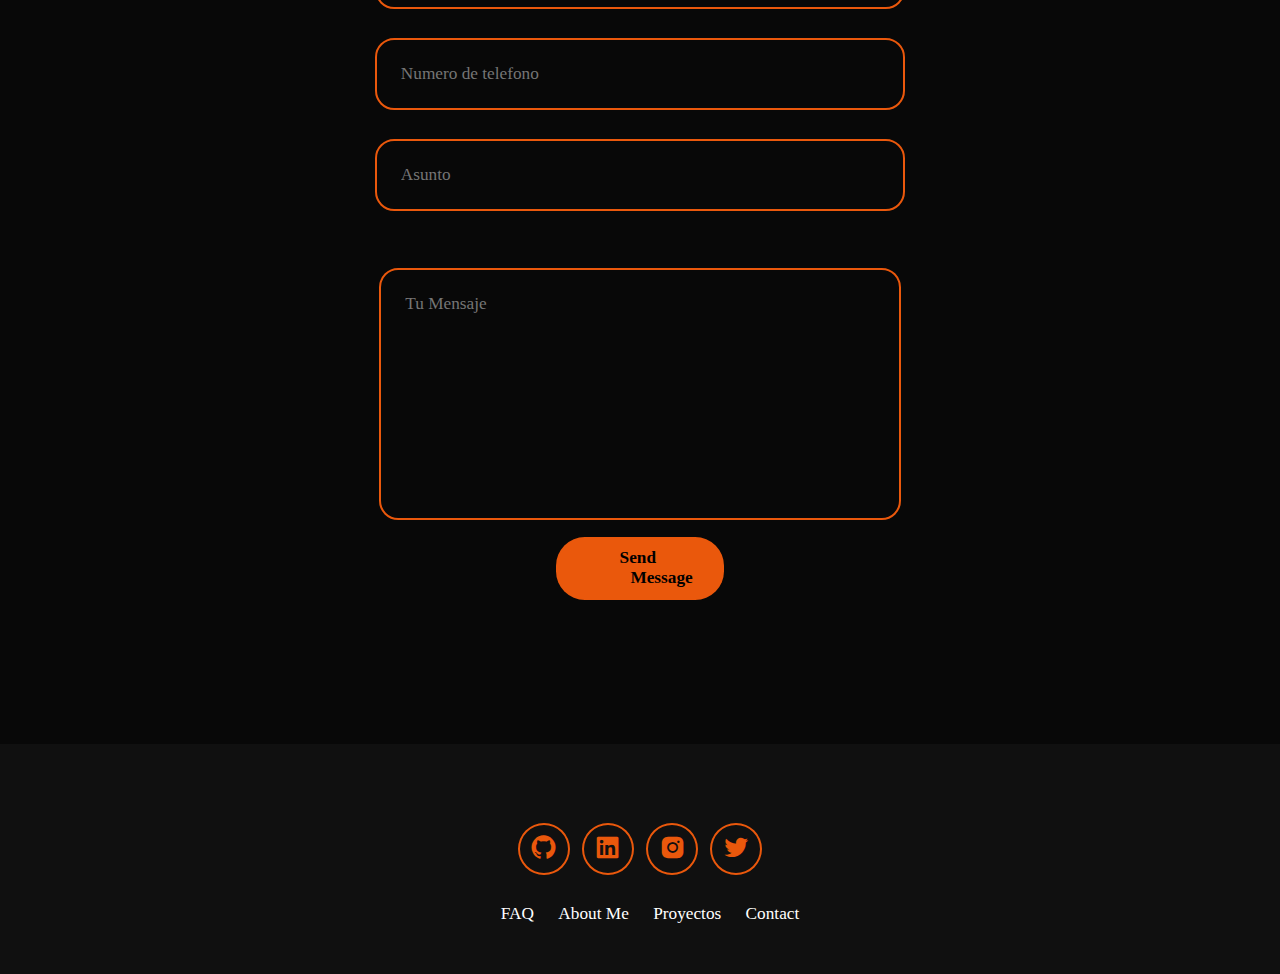
==== commit 8d5e6ec1: "descripción proyecto2" ====
--- a/index.html
+++ b/index.html
@@ -82,8 +82,8 @@
           <img src="calidad.png" alt="">
           <h3>Calidad de aire Medellín</h3>
           <p>Proyecto utilizando una api para extraer
-            los datos de los parámetros de calidad del aire, 
-            también hay un trabajo de EDA. Este proyecto se hace
+            los datos por hora de los parámetros de calidad del aire, 
+            estos datos fueron filtrados y ordenados para crear gráficas anuales y semanales. Este proyecto se hace
             con el fin de generar mayor interes sobre la calidad del aire en Medellín
           </p>
           <a href="https://calidaddelaire-medellin.streamlit.app/" class="btn">Revisar proyecto</a>
@@ -111,7 +111,7 @@
 
       <h2 class="heading">Contact <span>Me</span></h2>
       
-      <form action="#" > <!--action="https://formsubmit.co/95de56cabb40d61e03385cba685ee2d0" method="POST" -->
+      <form action="https://portfolio-4x9.pages.dev/#contact" method="POST" > <!--action="https://formsubmit.co/95de56cabb40d61e03385cba685ee2d0" method="POST" -->
         <div class="input-group">
           <div class="input-box">
             <input type="text" 
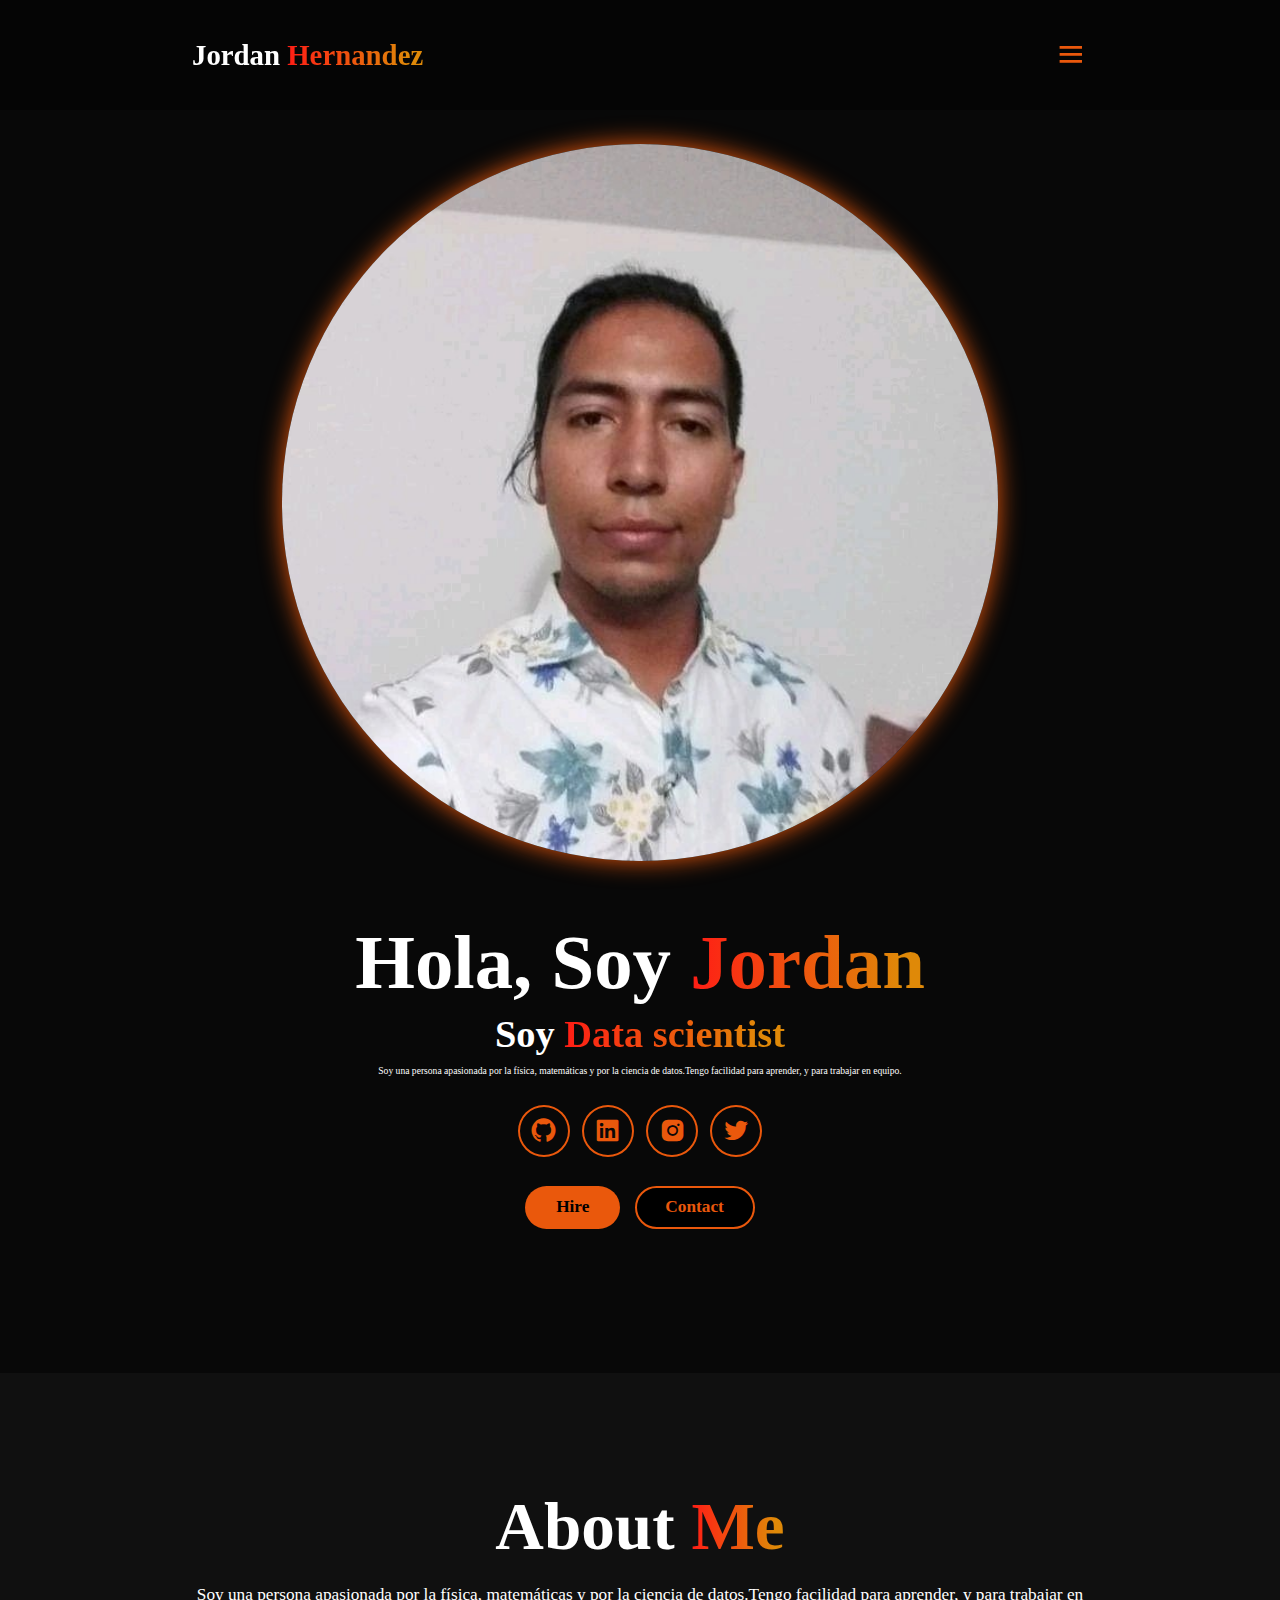
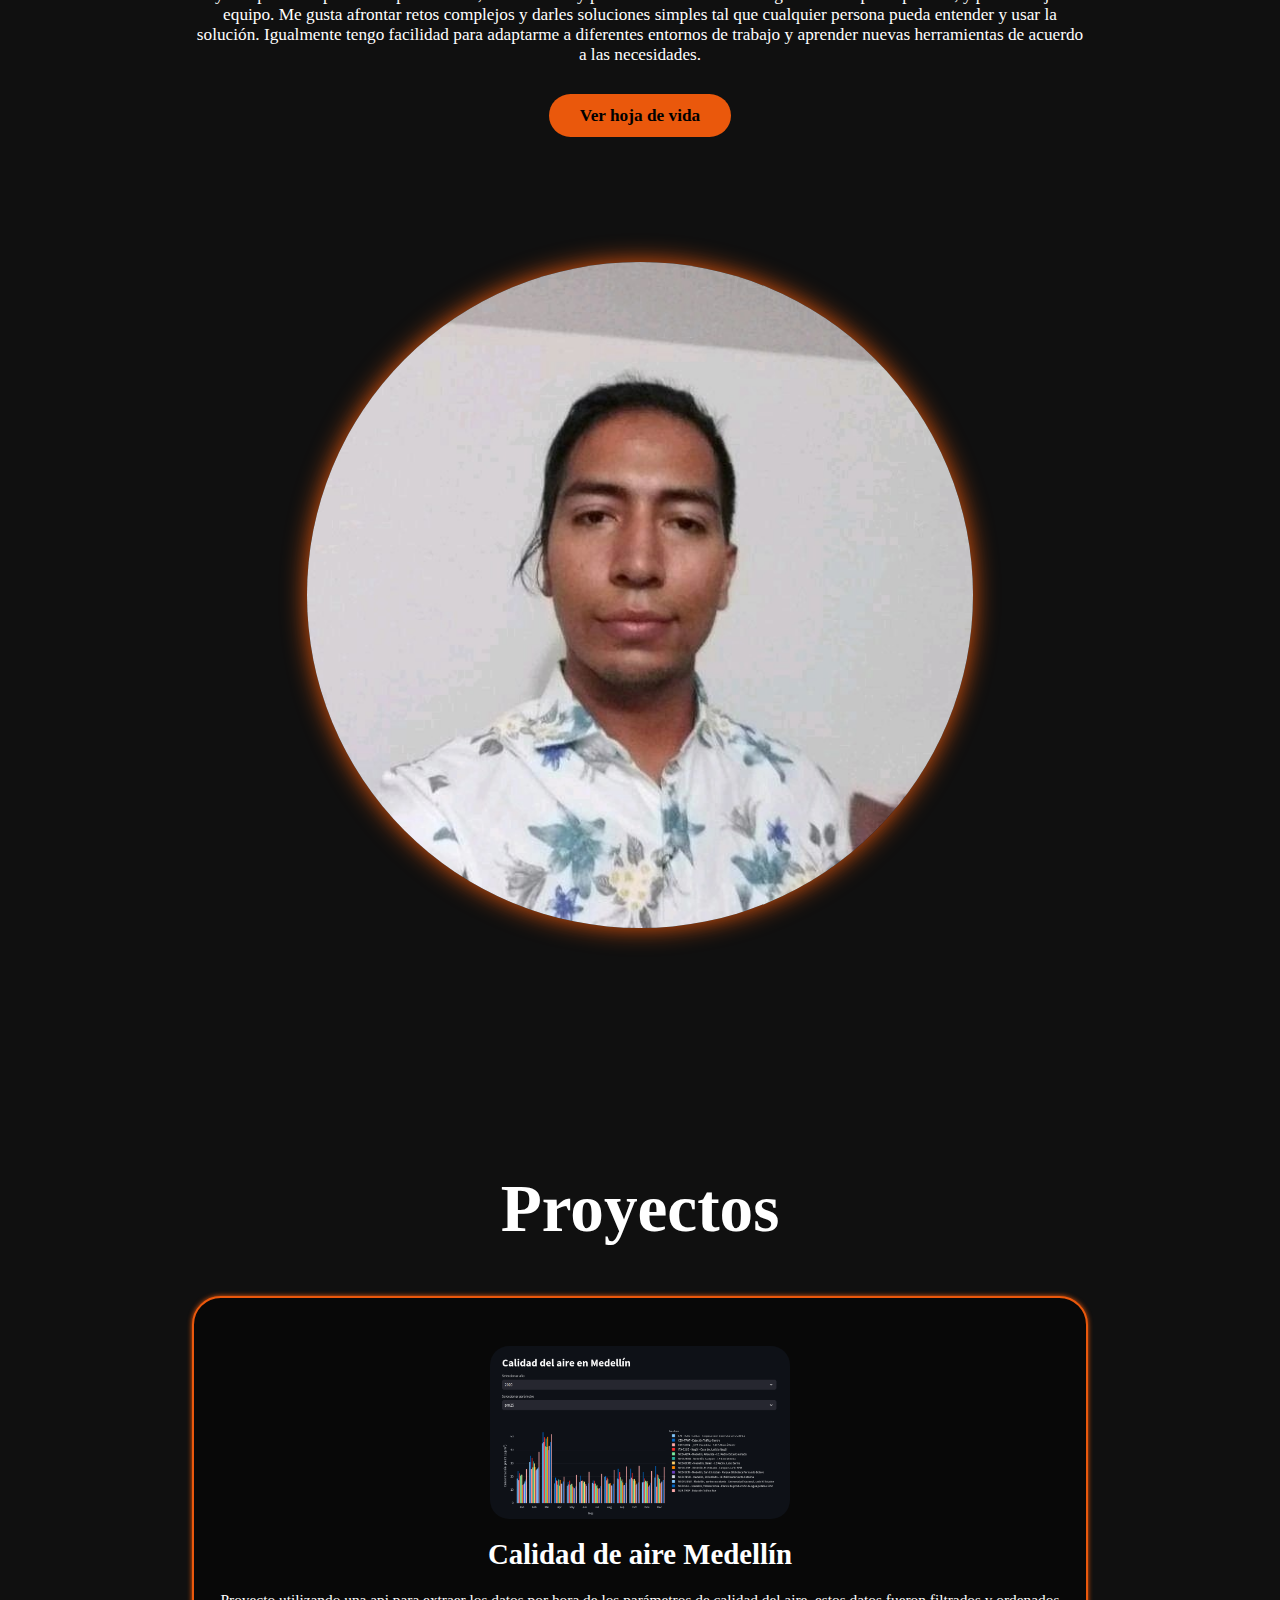
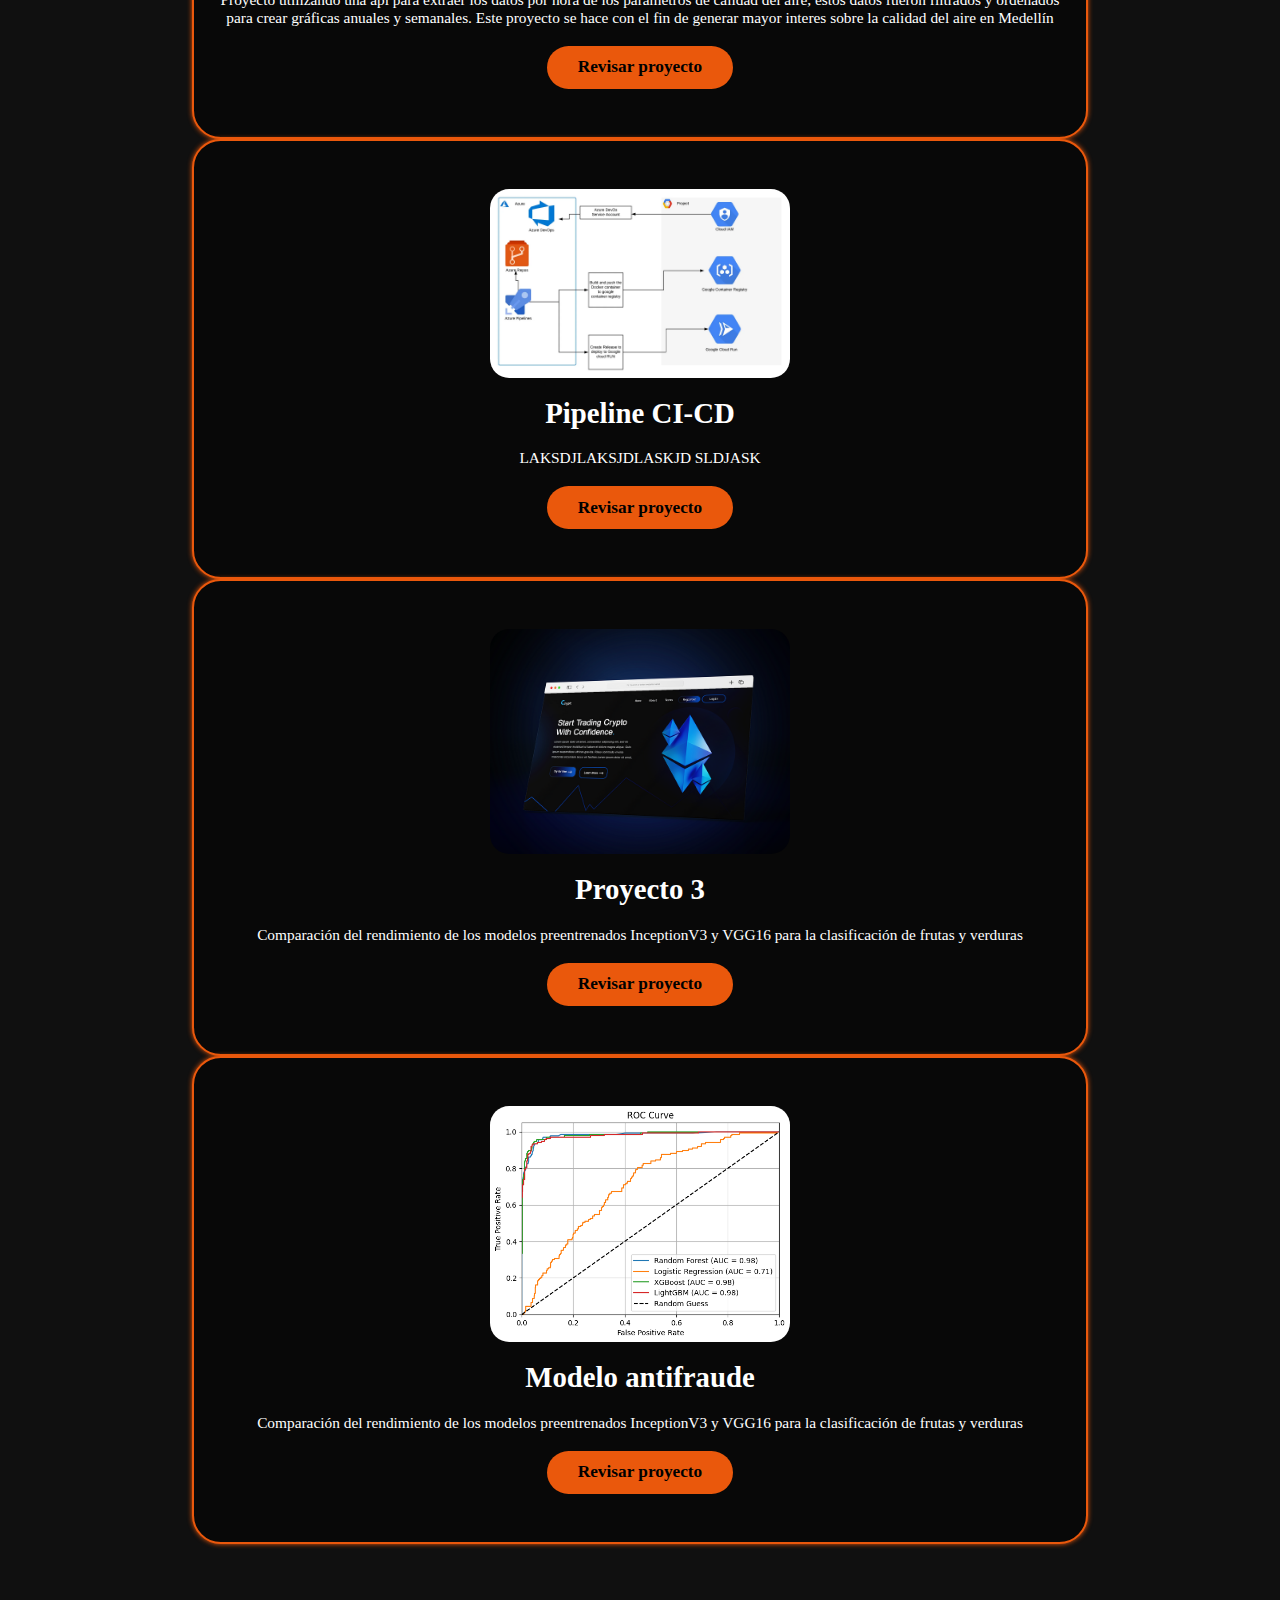
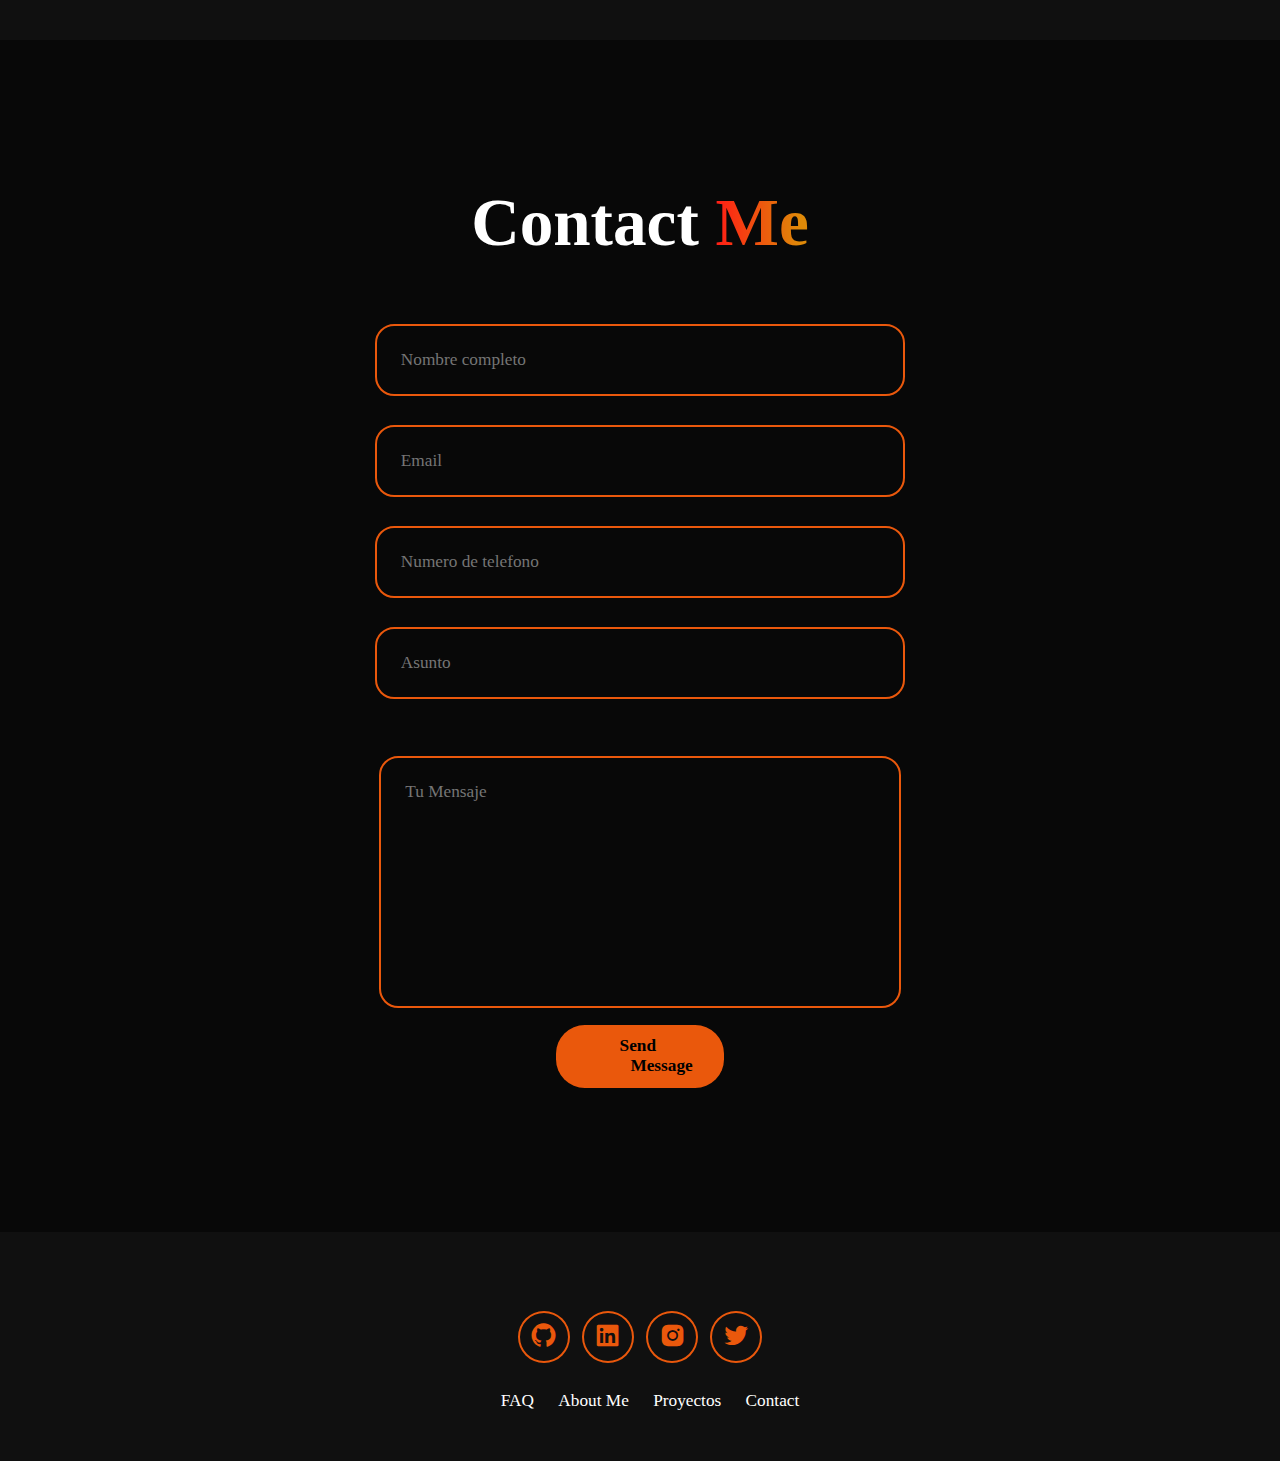
==== commit 28f17f85: "modelo antifraude" ====
--- a/index.html
+++ b/index.html
@@ -105,6 +105,15 @@
           </p>
           <div class="btn">Revisar proyecto</div>
         </div>
+        <div class="project-card">
+          <img src="roc_curve.png" alt="">
+          <h3>Modelo antifraude</h3>
+          <p>Comparación del rendimiento de los modelos
+            preentrenados InceptionV3 y VGG16 para la
+            clasificación de frutas y verduras
+          </p>
+          <a href="Modelo_antifraude.html"   class="btn">Revisar proyecto</a>
+        </div>
       </div>
     </section>
     <section class="contact" id="contact">
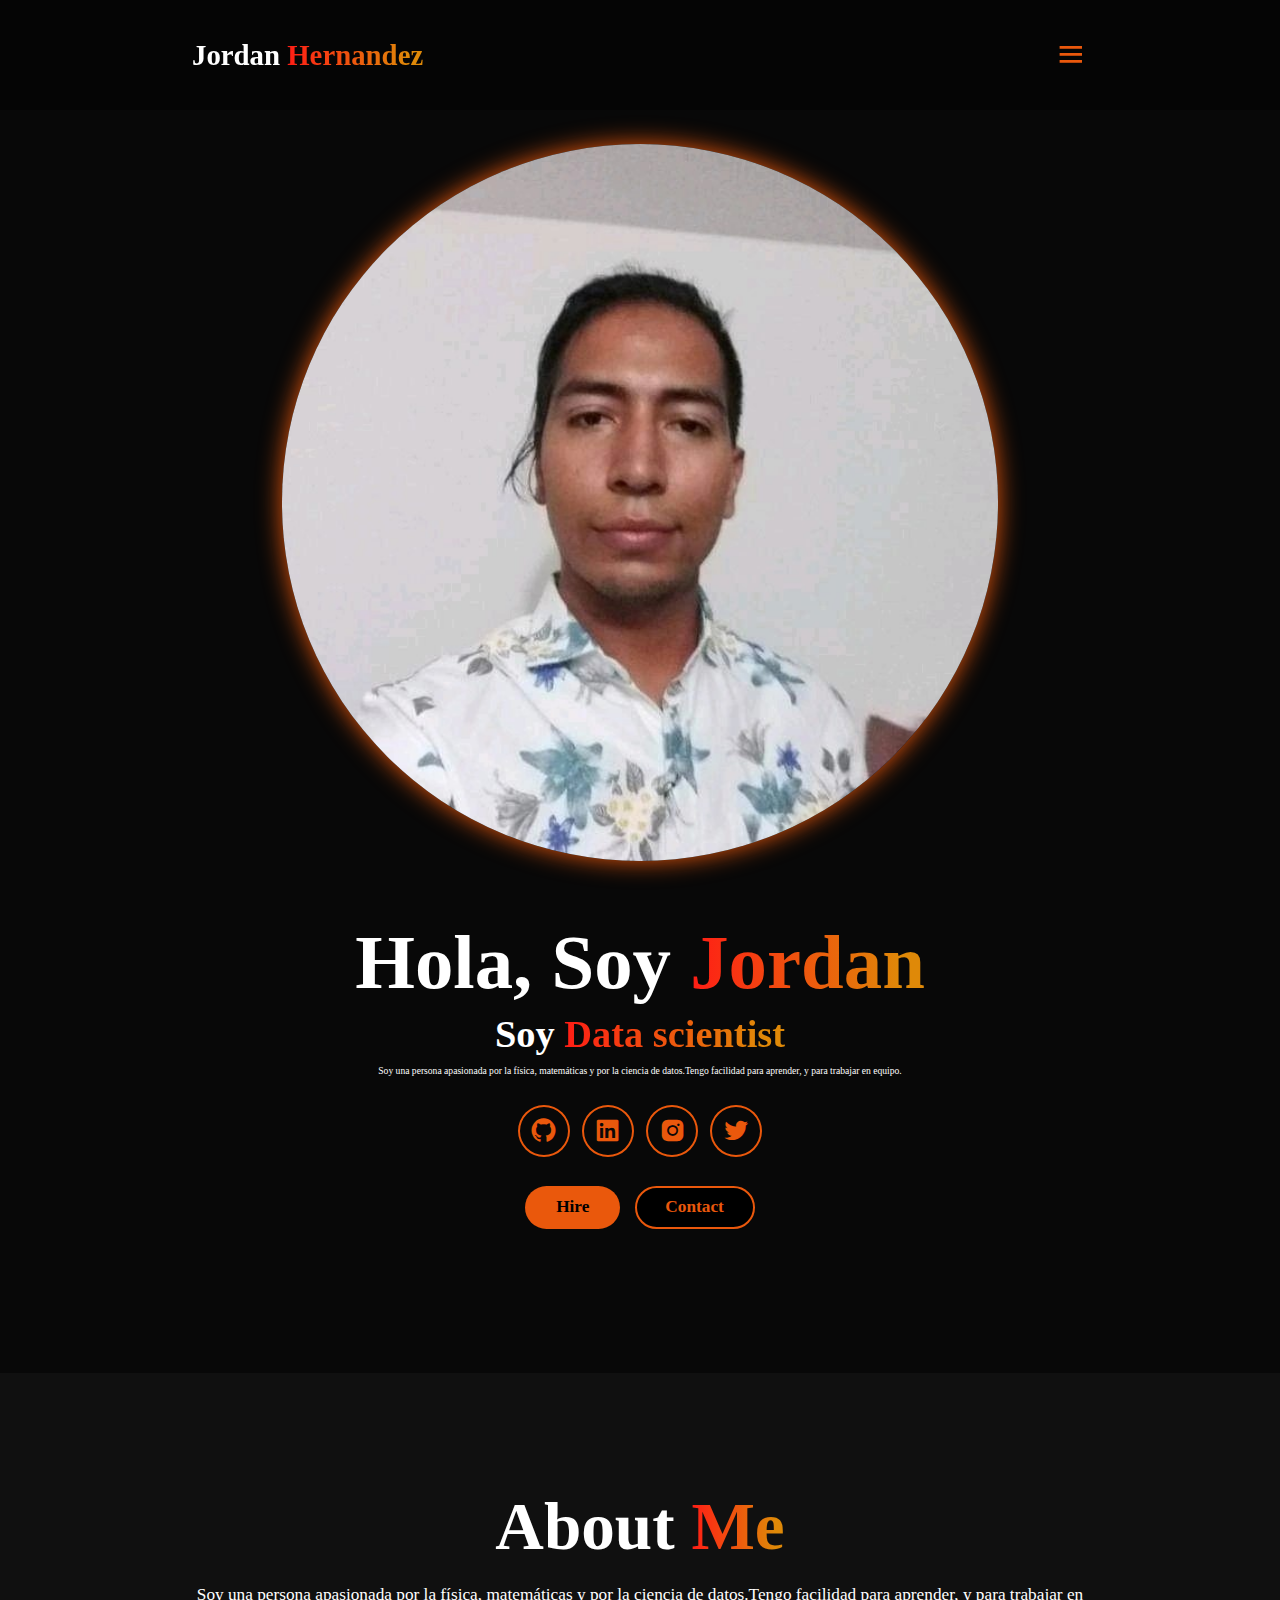
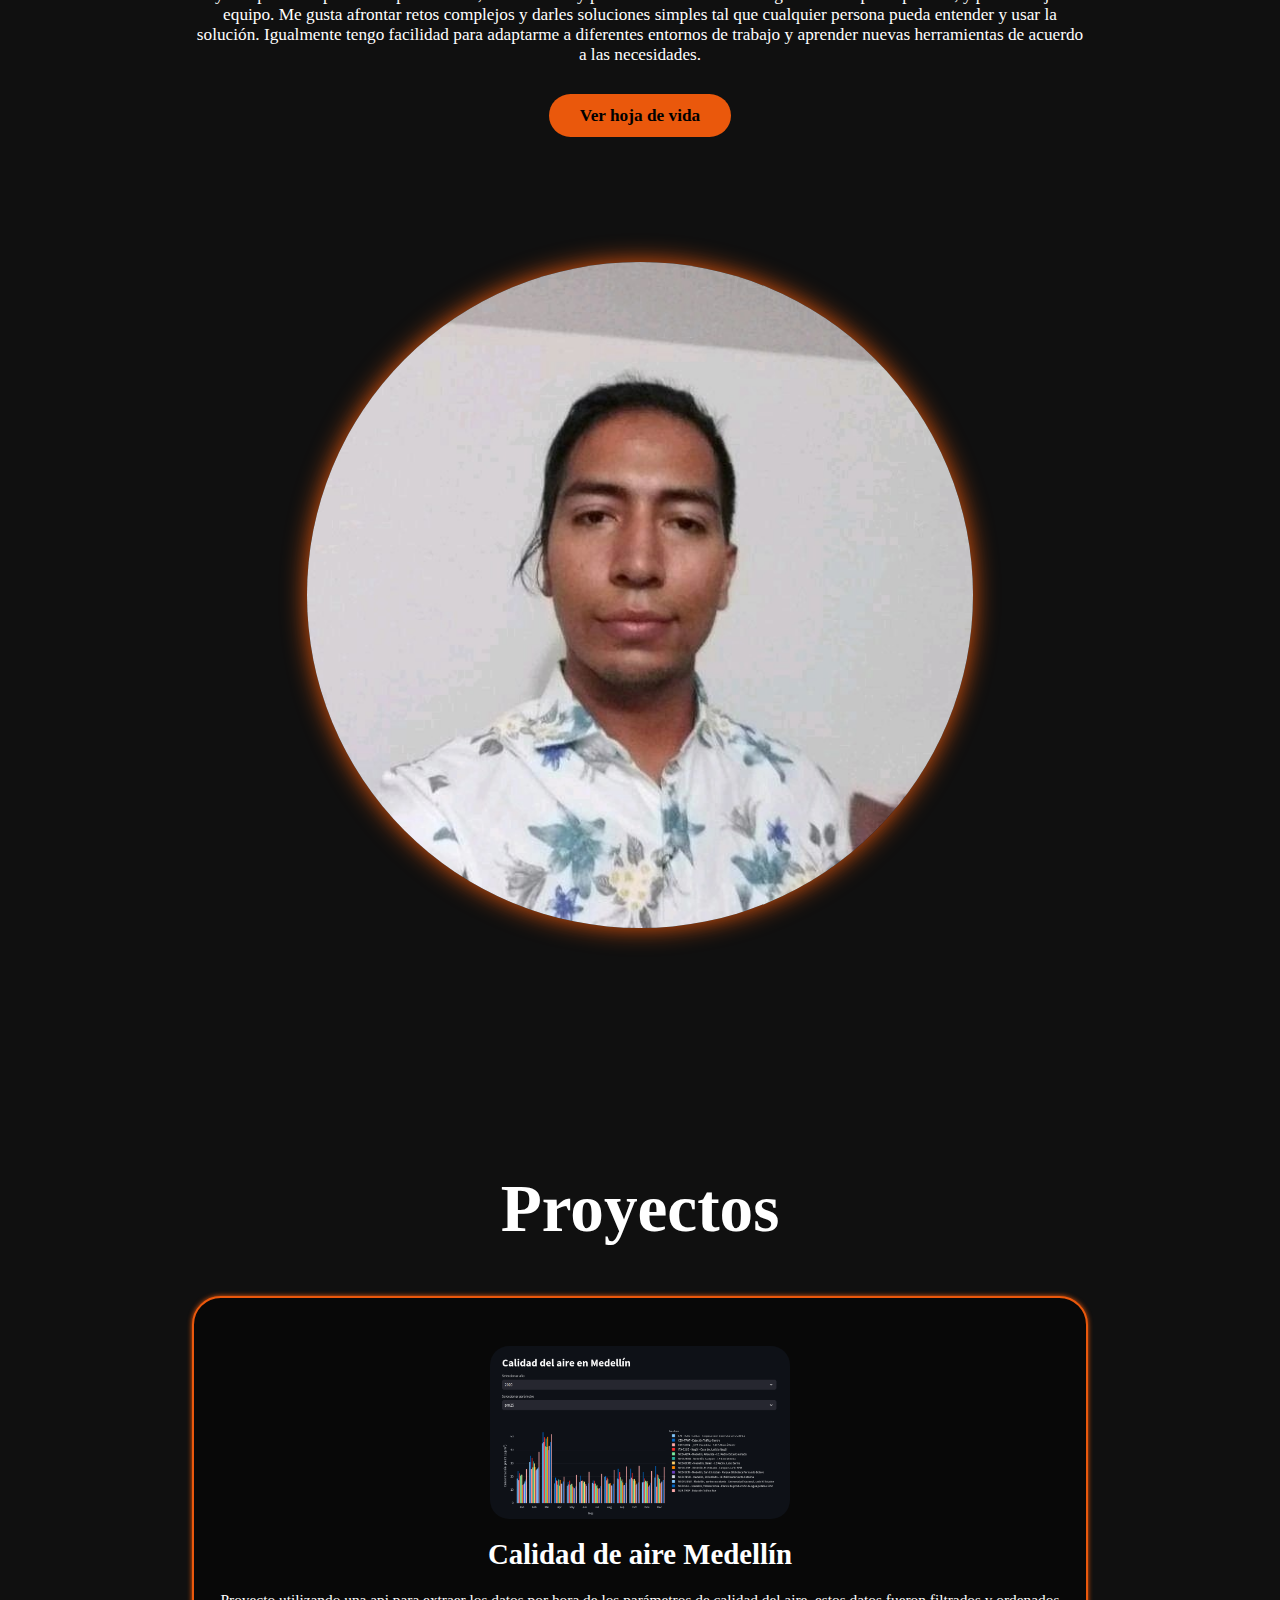
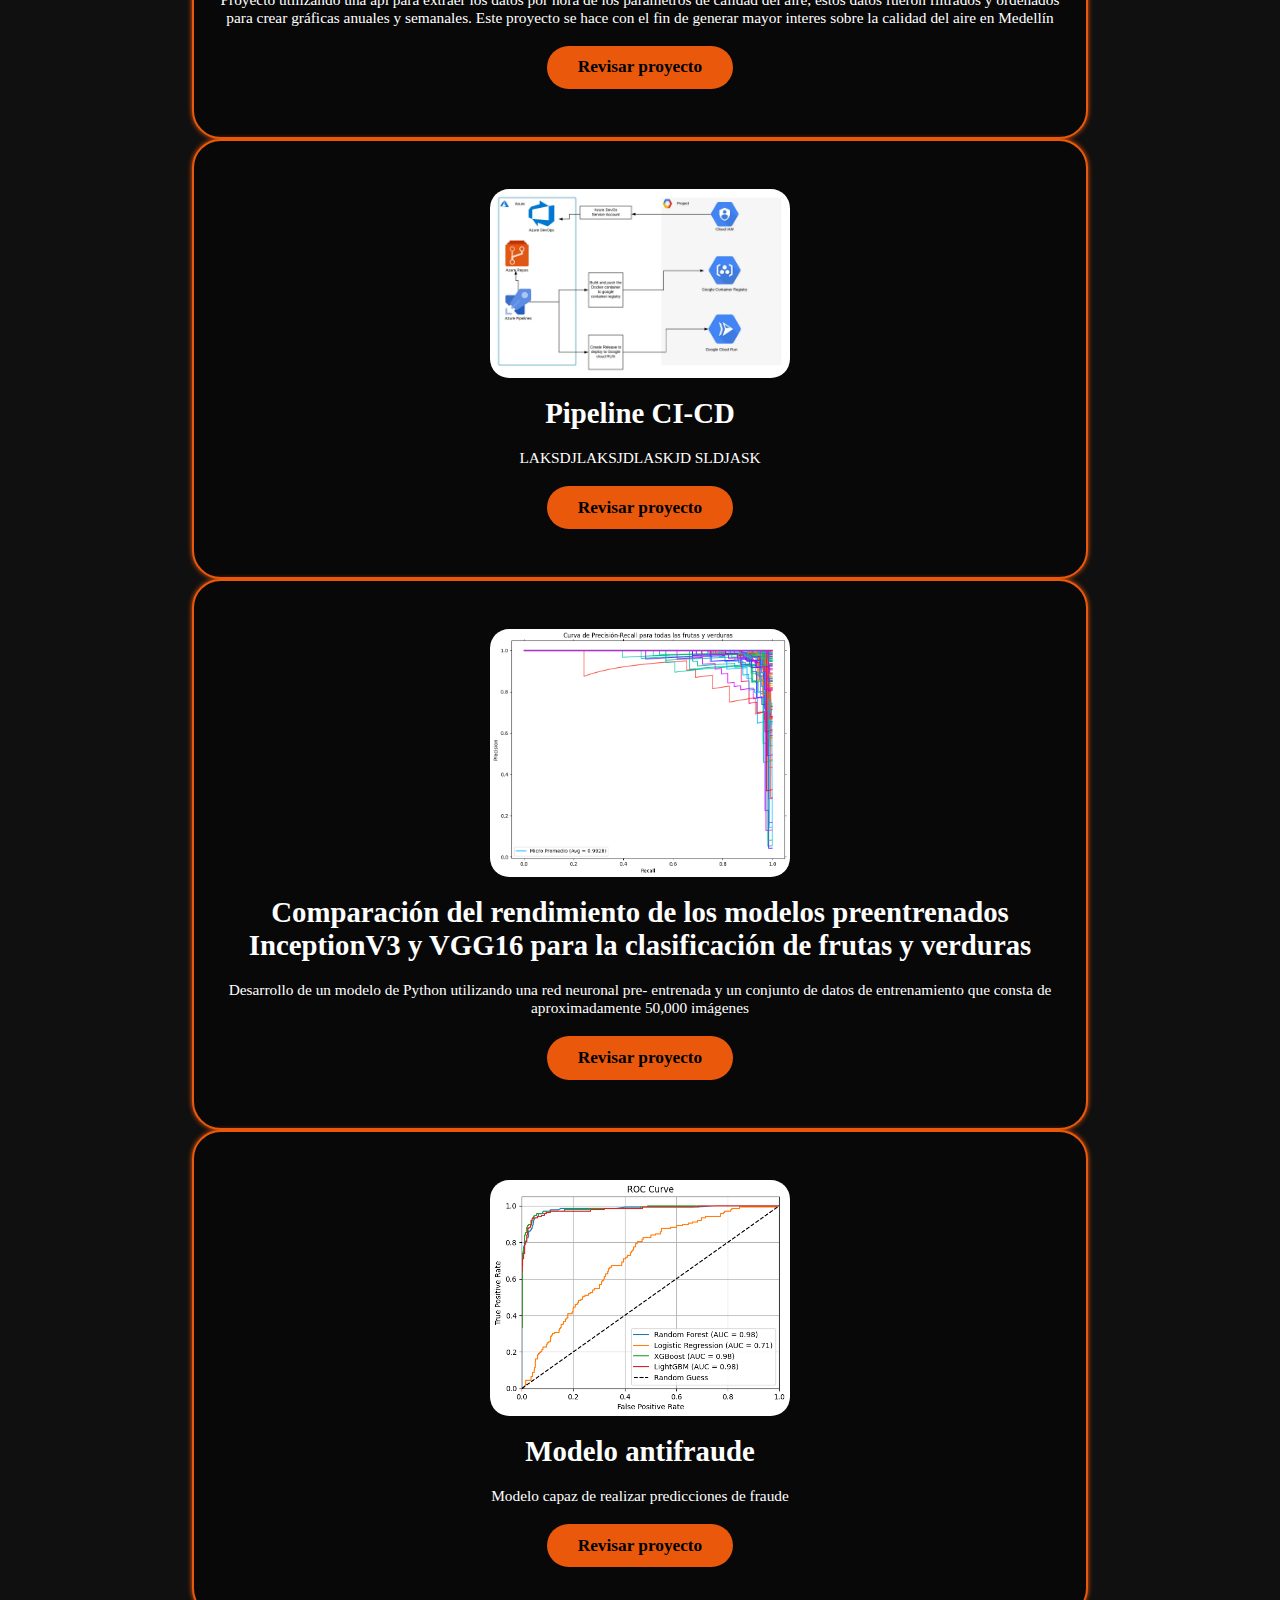
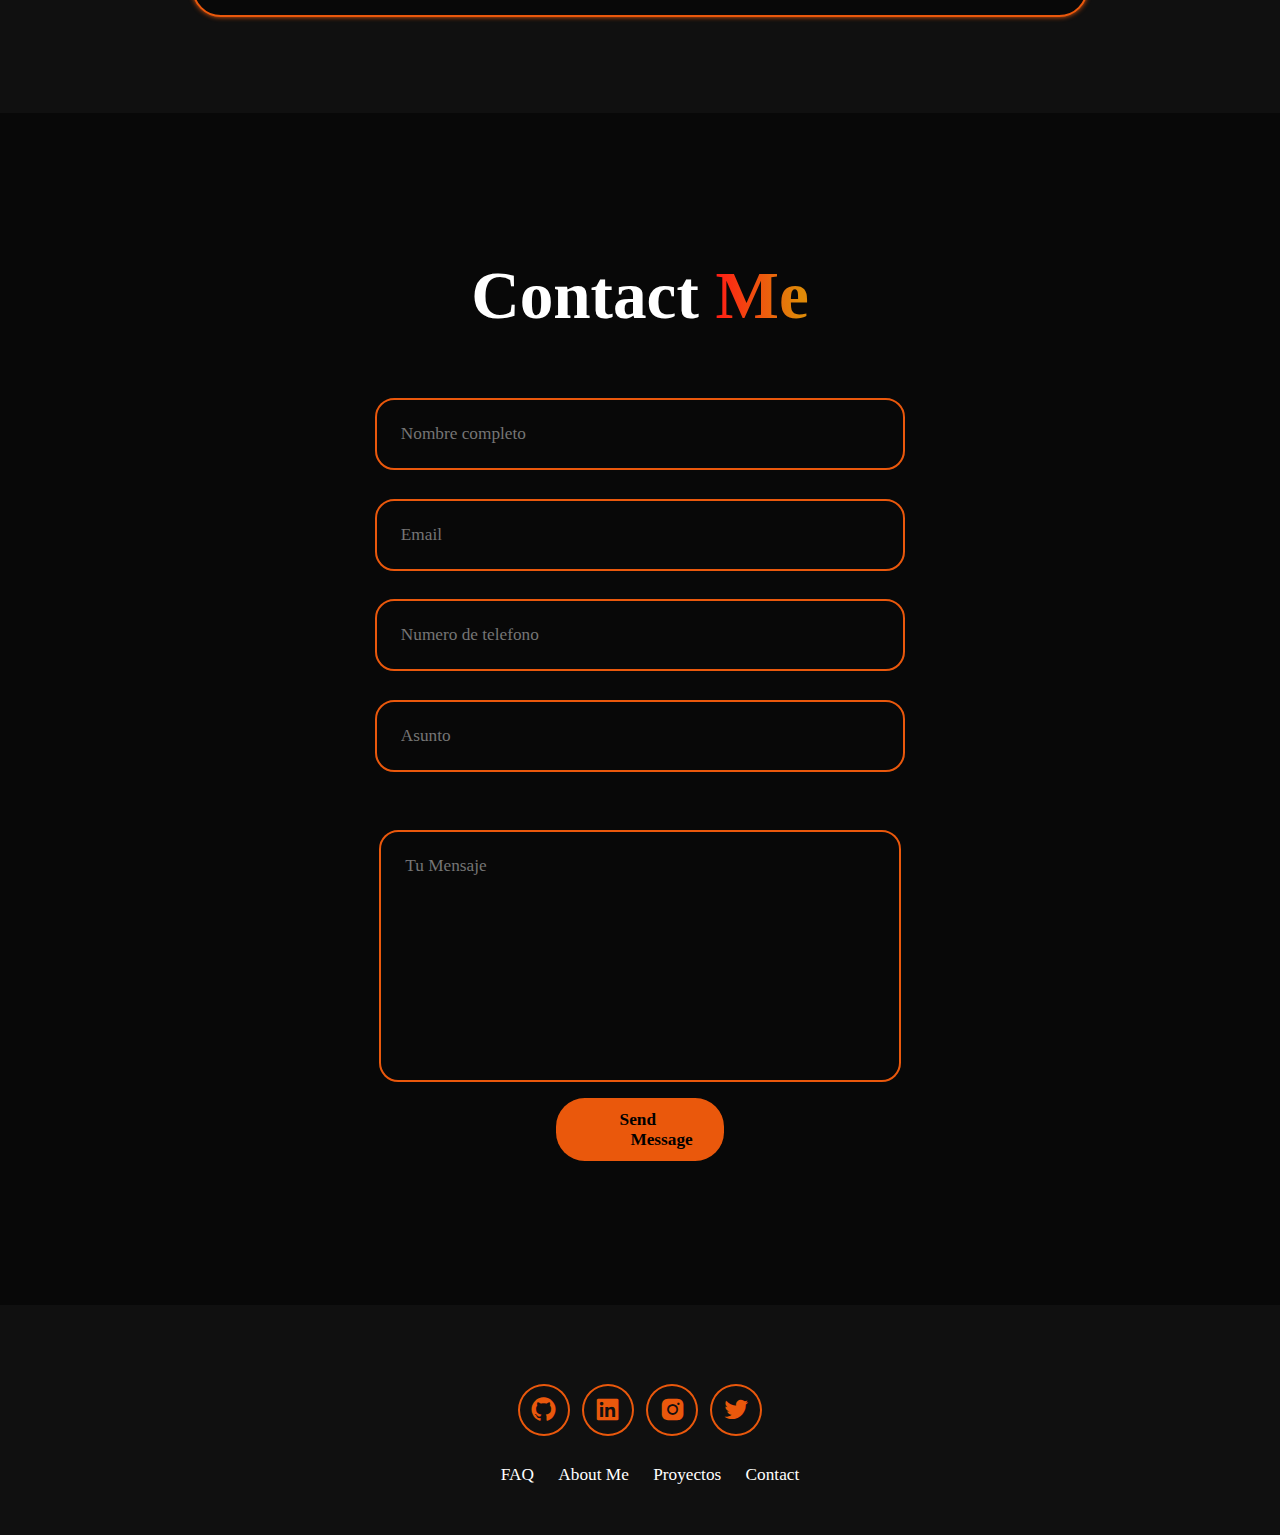
==== commit 5dc05a37: "actualización Modelos" ====
--- a/index.html
+++ b/index.html
@@ -97,20 +97,20 @@
           <div class="btn">Revisar proyecto</div>
         </div>
         <div class="project-card">
-          <img src="project3.png" alt="">
-          <h3>Proyecto 3</h3>
-          <p>Comparación del rendimiento de los modelos
+          <img src="das.png" alt="">
+          <h3>Comparación del rendimiento de los modelos
             preentrenados InceptionV3 y VGG16 para la
-            clasificación de frutas y verduras
+            clasificación de frutas y verduras</h3>
+          <p> Desarrollo de un modelo de Python utilizando una red neuronal pre-
+            entrenada y un conjunto de datos de entrenamiento que consta de aproximadamente 50,000 imágenes
           </p>
-          <div class="btn">Revisar proyecto</div>
+          <a href="informe.pdf" class="btn" >Revisar proyecto</a>
         </div>
         <div class="project-card">
           <img src="roc_curve.png" alt="">
           <h3>Modelo antifraude</h3>
-          <p>Comparación del rendimiento de los modelos
-            preentrenados InceptionV3 y VGG16 para la
-            clasificación de frutas y verduras
+          <p>Modelo capaz de realizar
+            predicciones de fraude
           </p>
           <a href="Modelo_antifraude.html"   class="btn">Revisar proyecto</a>
         </div>
@@ -152,7 +152,7 @@
 
     <footer class="footer">
       <div class="social-icons">
-        <a href="#">
+        <a href="https://github.com/jordan-hernandez/">
           <i class="bx bxl-github"></i>
         </a>
         <a href="#">
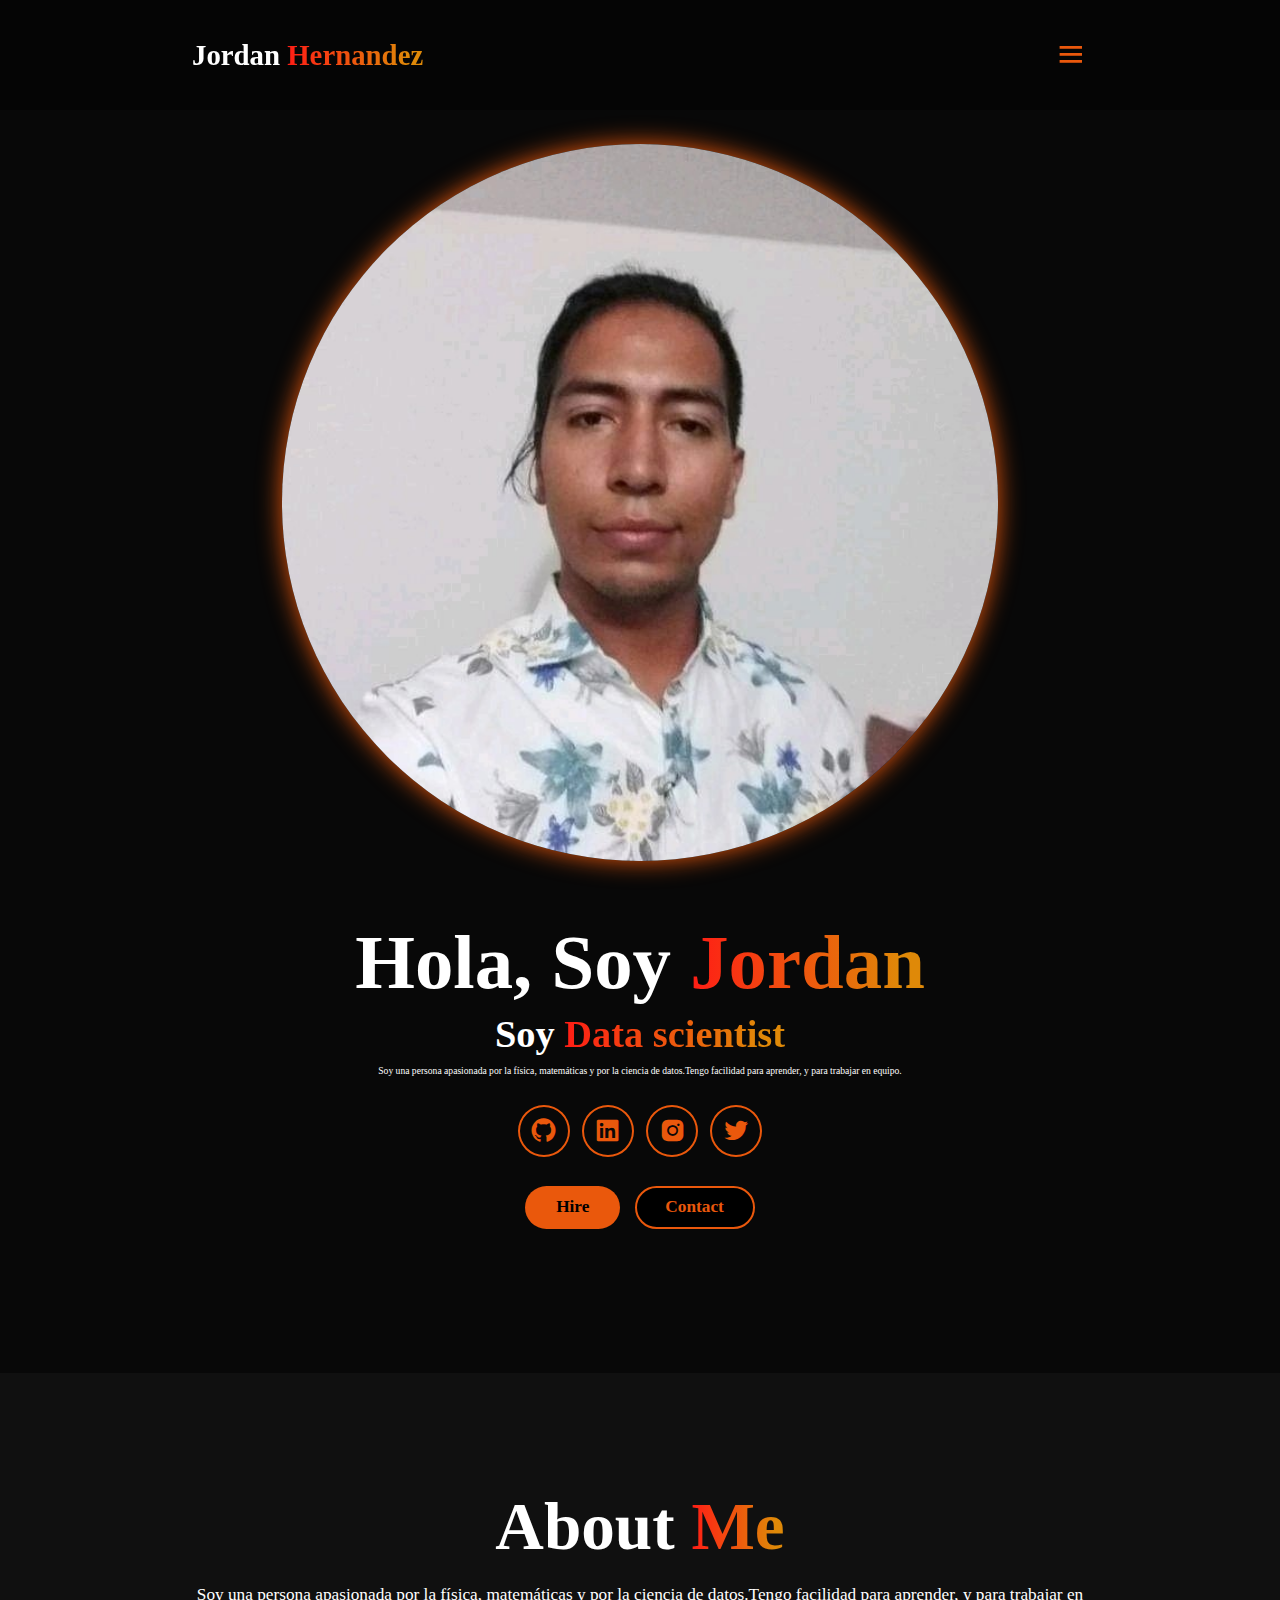
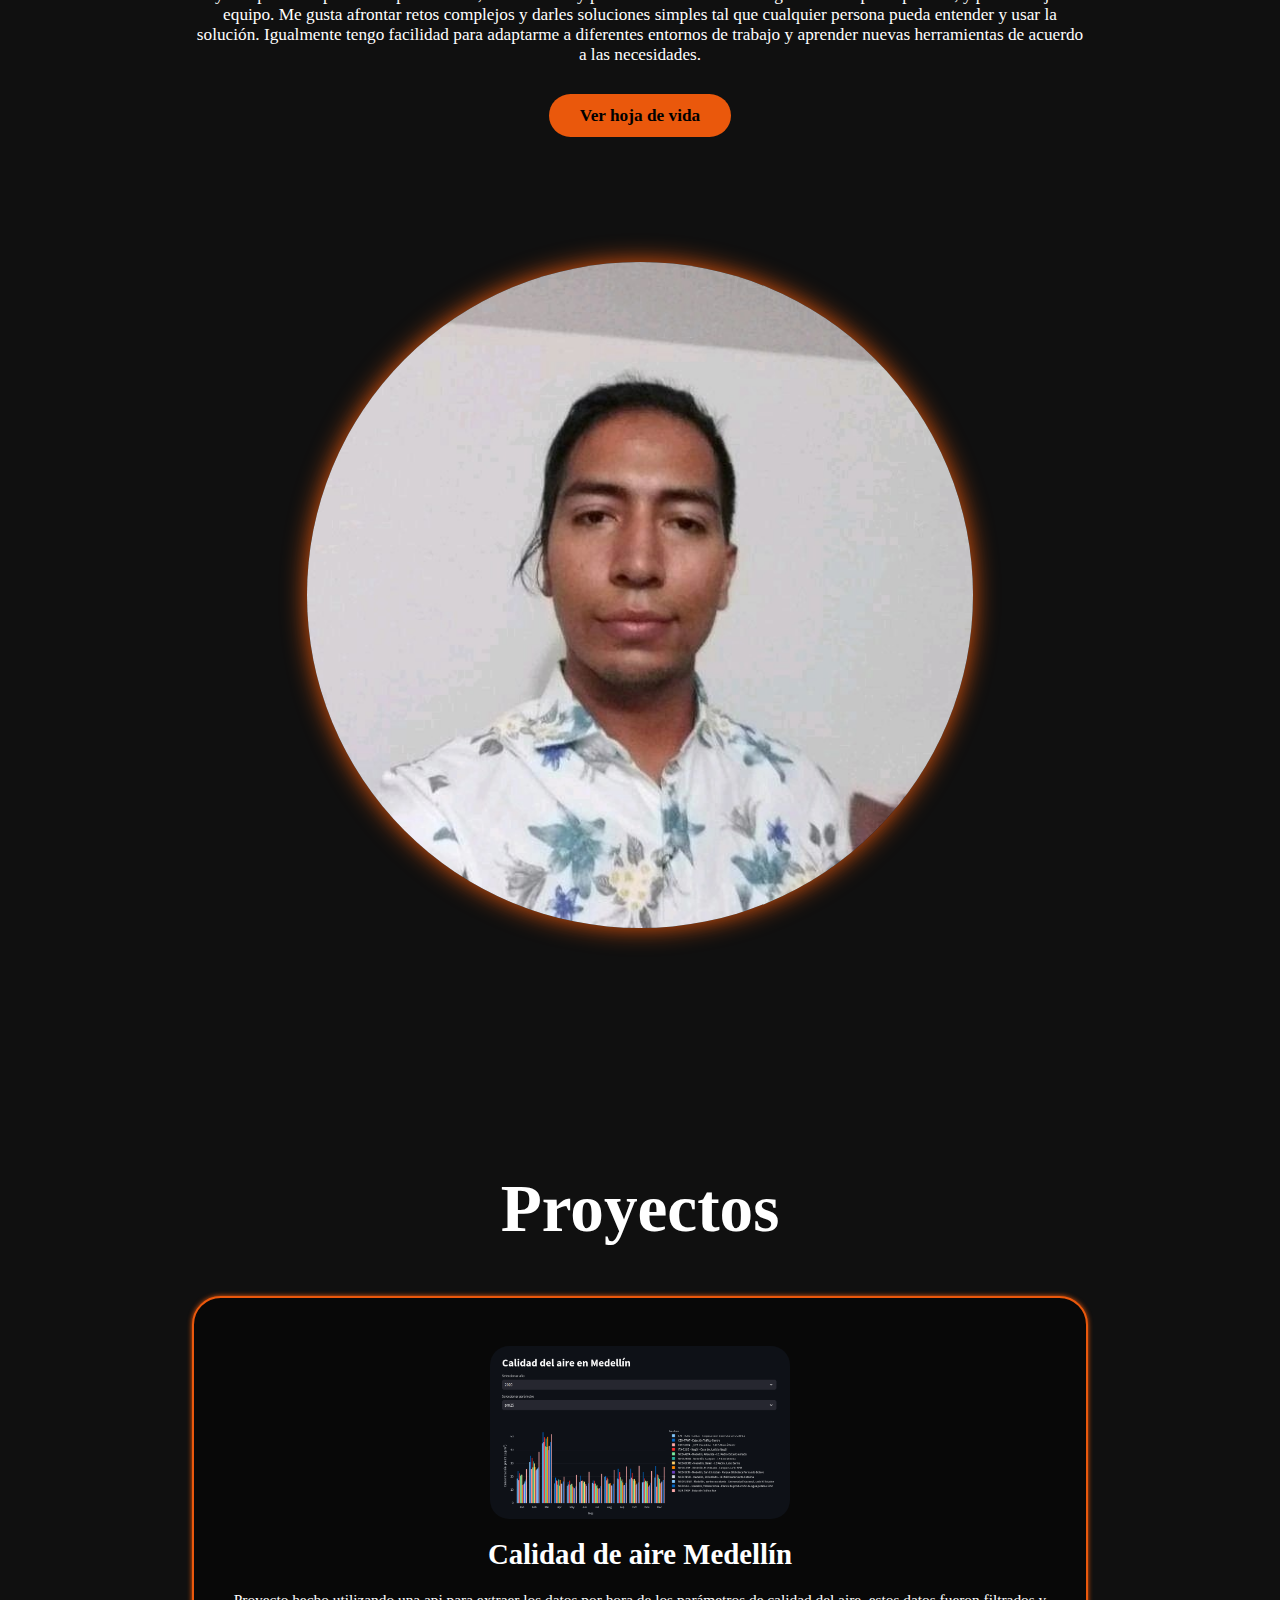
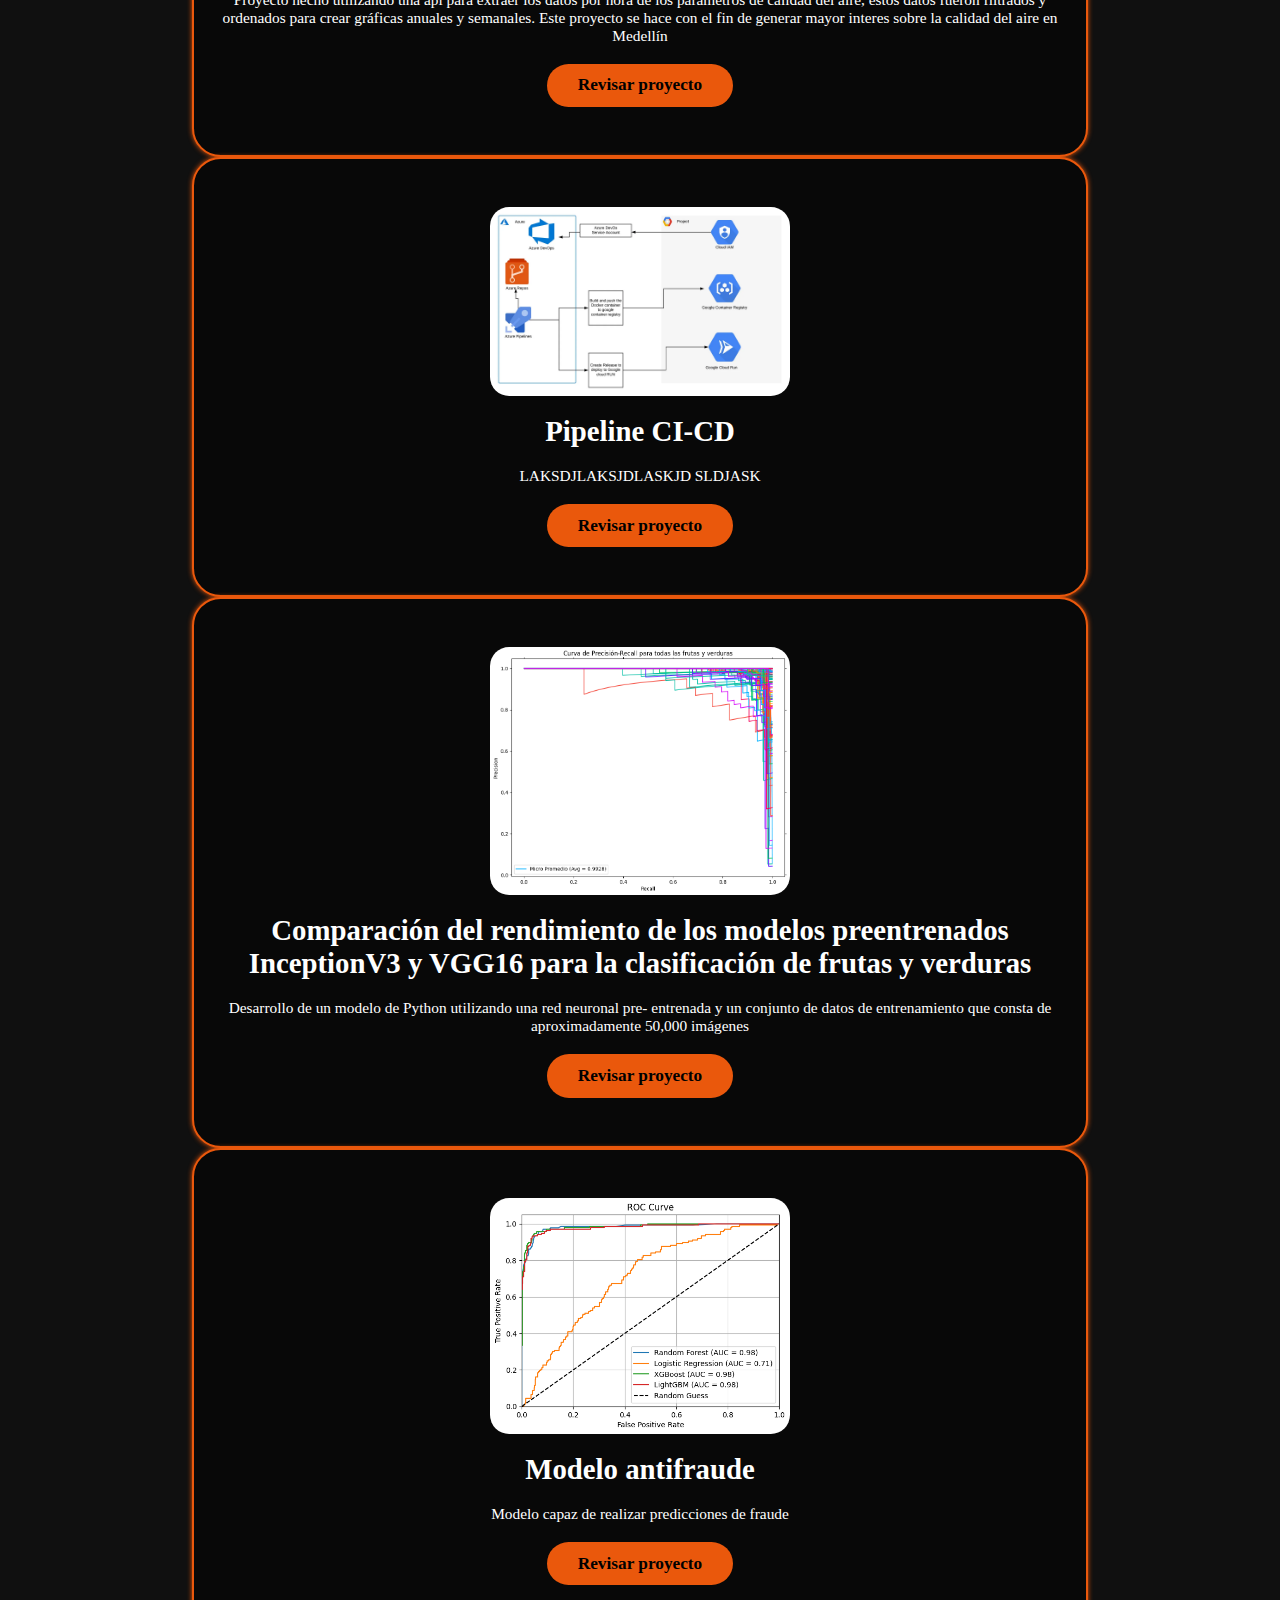
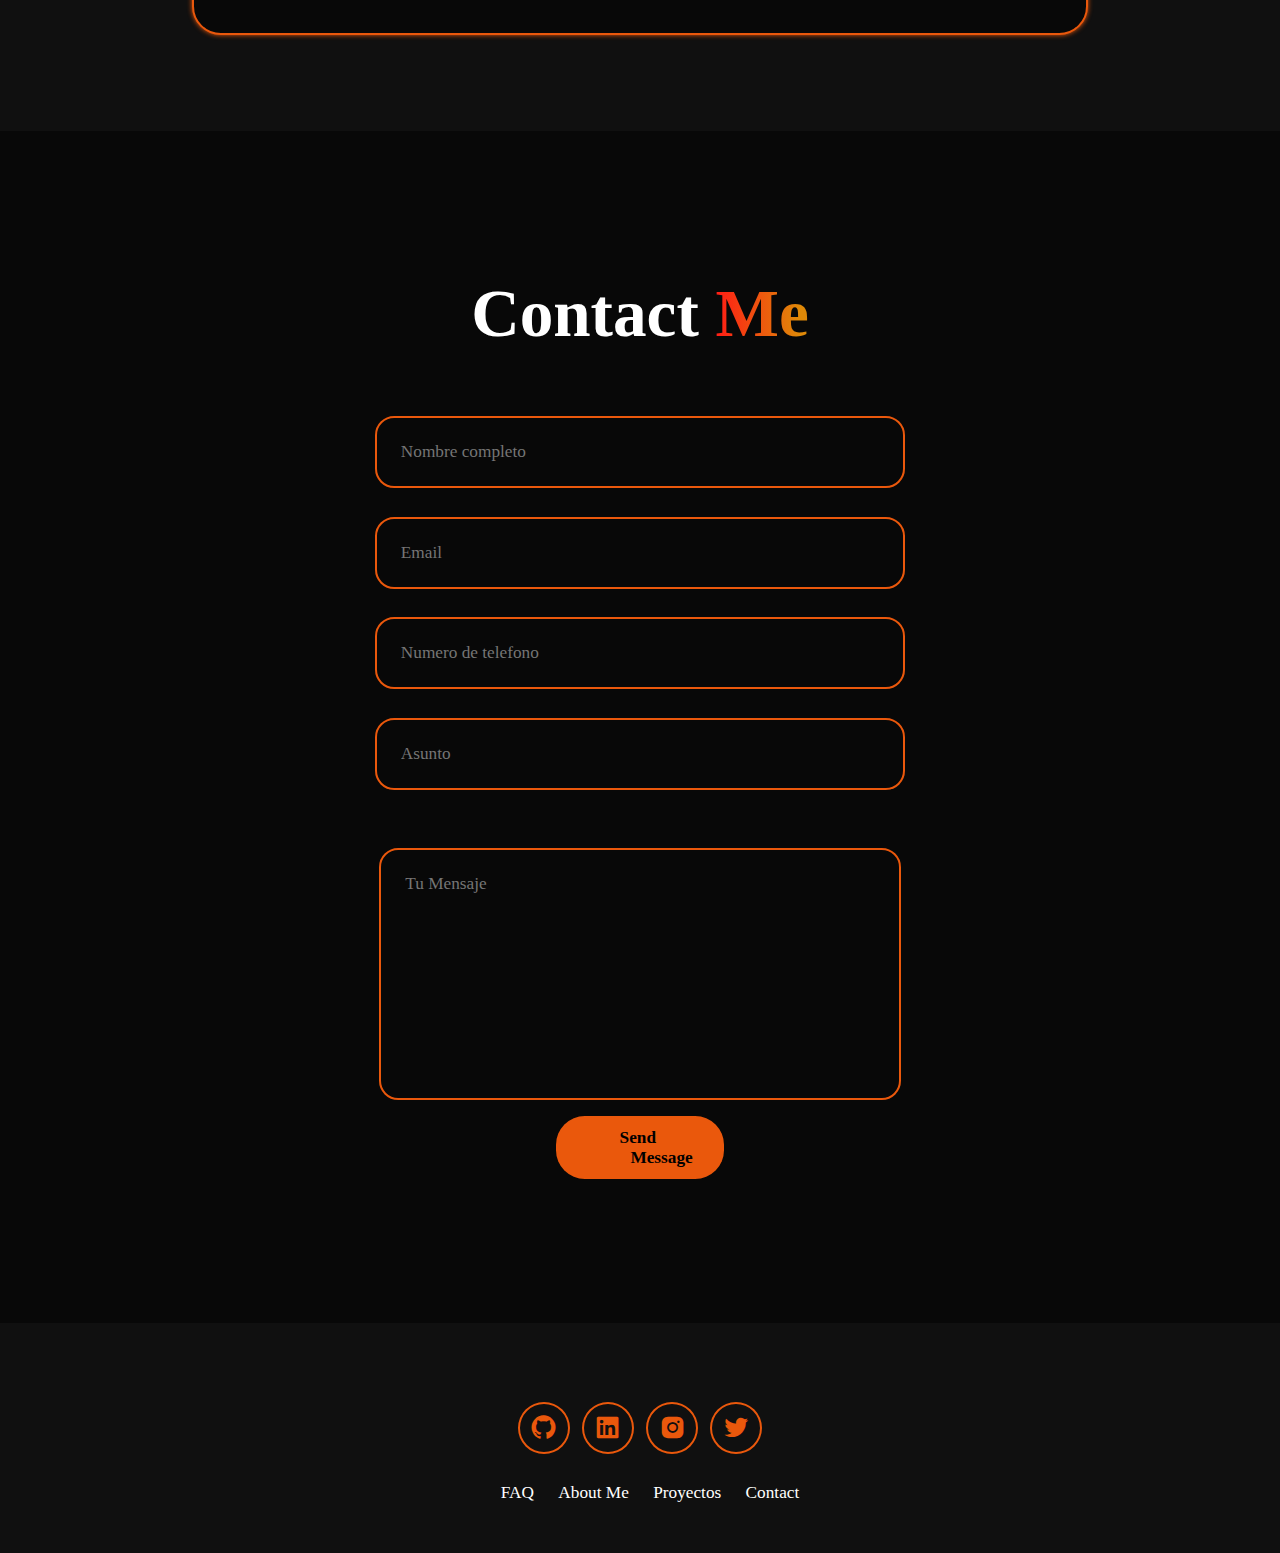
==== commit 976a5c67: "prueba" ====
--- a/index.html
+++ b/index.html
@@ -81,7 +81,7 @@
         <div class="project-card" >
           <img src="calidad.png" alt="">
           <h3>Calidad de aire Medellín</h3>
-          <p>Proyecto utilizando una api para extraer
+          <p>Proyecto hecho utilizando una api para extraer
             los datos por hora de los parámetros de calidad del aire, 
             estos datos fueron filtrados y ordenados para crear gráficas anuales y semanales. Este proyecto se hace
             con el fin de generar mayor interes sobre la calidad del aire en Medellín
